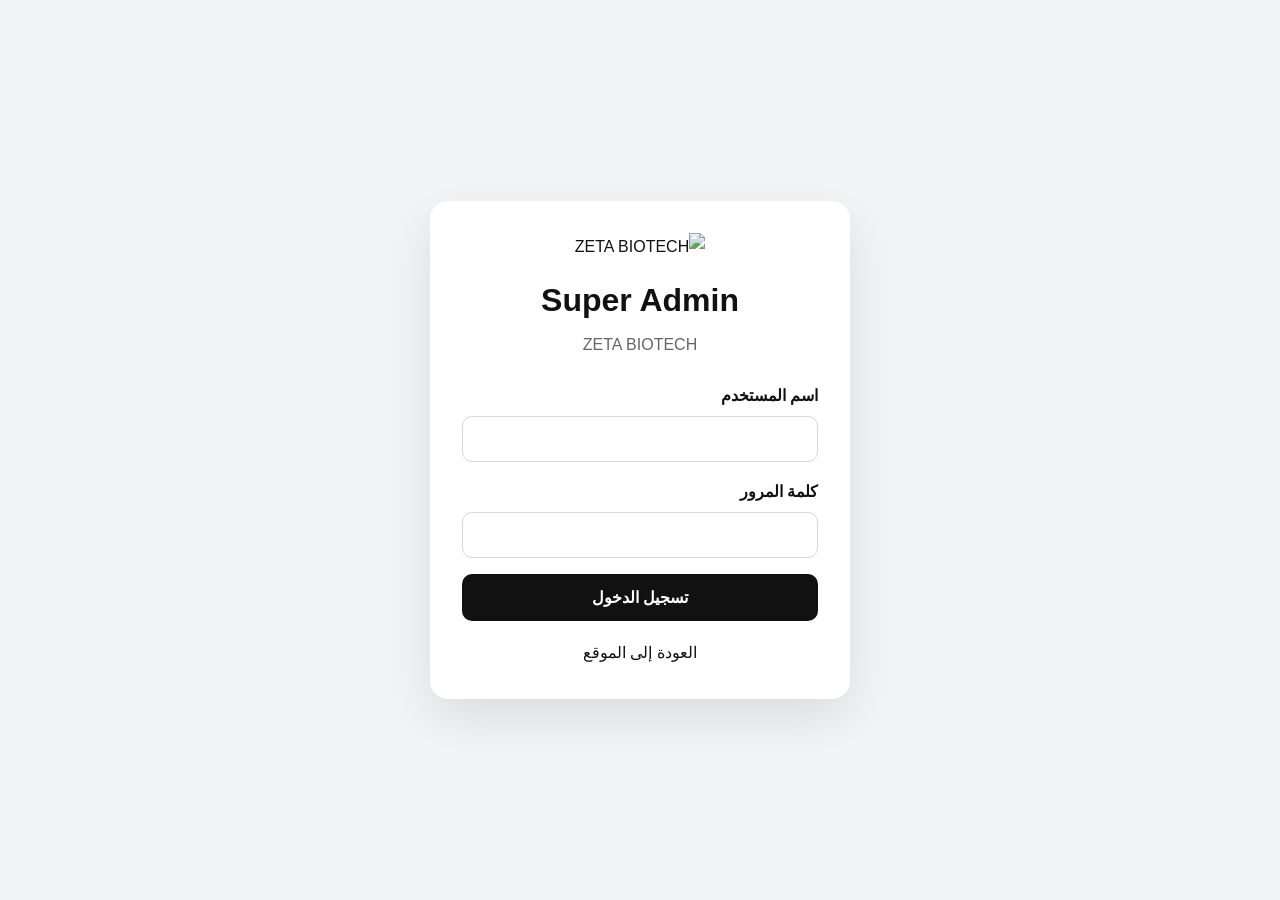
==== admin/index.html @ 9c96c528 "Add protected Super Admin dashboard" ====
<!doctype html>
<html lang="ar" dir="rtl">
<head>
<meta charset="utf-8">
<meta name="viewport" content="width=device-width,initial-scale=1">
<title>لوحة الإدارة — ZETA BIOTECH</title>
<link rel="stylesheet" href="../styles.css">
<style>
body{margin:0;background:#f5f6f7;font-family:Arial,sans-serif}.admin-head{background:#111;color:#fff;padding:18px 24px}.admin-head-inner{max-width:1100px;margin:auto;display:flex;align-items:center;justify-content:space-between;gap:15px}.admin-brand{font-weight:800}.logout{border:1px solid #555;background:transparent;color:#fff;padding:9px 14px;border-radius:8px;cursor:pointer}.wrap{max-width:1100px;margin:30px auto;padding:0 18px}.welcome{background:#fff;border-radius:16px;padding:24px;box-shadow:0 8px 30px rgba(0,0,0,.06)}.grid{display:grid;grid-template-columns:repeat(auto-fit,minmax(230px,1fr));gap:16px;margin-top:20px}.panel{background:#fff;border-radius:16px;padding:22px;box-shadow:0 8px 30px rgba(0,0,0,.06)}.panel h2{margin-top:0}.status{display:inline-block;padding:7px 10px;border-radius:20px;background:#e9f8ed;color:#176b2d;font-size:13px;font-weight:700}.note{color:#666;line-height:1.7}
</style>
</head>
<body>
<header class="admin-head"><div class="admin-head-inner"><div class="admin-brand">ZETA BIOTECH — Super Admin</div><button id="logout" class="logout">تسجيل الخروج</button></div></header>
<main class="wrap">
<section class="welcome"><span class="status">تم تسجيل الدخول</span><h1>لوحة الإدارة</h1><p id="welcomeText">جارٍ التحقق من الجلسة...</p><p class="note">هذه هي المرحلة الأولى من لوحة التحكم. سيتم إضافة إدارة بيانات الشركة والمنتجات والصور والبروشورات داخل هذه اللوحة بعد تجهيز التخزين وقاعدة البيانات.</p></section>
<div class="grid"><section class="panel"><h2>🏢 بيانات الشركة</h2><p class="note">نبذة الشركة، العنوان، الهاتف، WhatsApp، البريد الإلكتروني وروابط التواصل.</p></section><section class="panel"><h2>📦 المنتجات</h2><p class="note">إضافة وتعديل وحذف المنتجات ورفع صور المنتجات.</p></section><section class="panel"><h2>📄 البروشورات</h2><p class="note">رفع وإدارة ملفات PDF الخاصة بالمنتجات والشركة.</p></section></div>
</main>
<script>
(async function(){try{const r=await fetch('../api/admin/me',{cache:'no-store'});if(!r.ok){location.replace('./login.html');return}const data=await r.json();document.getElementById('welcomeText').textContent='مرحبًا بك، '+data.username;}catch(e){location.replace('./login.html');}})();
document.getElementById('logout').addEventListener('click',async function(){await fetch('../api/admin/logout',{method:'POST'});location.replace('./login.html');});
</script>
</body>
</html>
---- styles.css ----
:root{--ink:#111;--muted:#6d6d6d;--line:#e5e5e5;--soft:#f5f5f3;--white:#fff;--max:1180px;--radius:14px}*{box-sizing:border-box}html{scroll-behavior:smooth}body{margin:0;color:var(--ink);background:#fff;font-family:Arial,"Segoe UI",Tahoma,sans-serif;line-height:1.7}a{text-decoration:none;color:inherit}.container{width:min(var(--max),calc(100% - 40px));margin:auto}.topbar{background:#111;color:#fff;font-size:12px}.topbar-inner{height:36px;display:flex;justify-content:space-between;align-items:center}.header{position:sticky;top:0;z-index:50;background:rgba(255,255,255,.96);backdrop-filter:blur(14px);border-bottom:1px solid var(--line)}.header-inner{height:82px;display:flex;align-items:center;gap:32px}.logo{display:flex;align-items:center;gap:10px;min-width:190px}.logo img{width:54px;height:62px;object-fit:contain}.logo b,.logo small{display:block;line-height:1;letter-spacing:3px}.logo b{font-size:23px}.logo small{font-size:10px;letter-spacing:5px;margin-top:6px}.header nav{display:flex;align-items:center;justify-content:center;gap:28px;flex:1}.header nav a{font-size:14px;color:#333}.header nav a:hover{color:#000}.language,.menu{border:1px solid #222;background:#fff;border-radius:999px;cursor:pointer}.language{padding:7px 15px}.menu{display:none;padding:8px 11px;font-size:18px}.hero{background:linear-gradient(180deg,#fff 0,#fafafa 100%);border-bottom:1px solid var(--line)}.hero-grid{min-height:690px;display:grid;grid-template-columns:1.05fr .95fr;gap:70px;align-items:center;padding:80px 0}.kicker{font-size:11px;letter-spacing:4px;color:#707070;font-weight:700}.hero h1{font-size:clamp(44px,6vw,78px);line-height:1.05;margin:14px 0 24px;max-width:720px}.hero-copy>p{font-size:19px;color:var(--muted);max-width:620px}.hero-actions{display:flex;gap:12px;margin-top:32px}.btn{display:inline-block;padding:13px 23px;border-radius:7px;border:1px solid #111;font-size:14px}.dark{background:#111;color:#fff}.light{background:#fff}.hero-art{height:440px;background:#efefed;border:1px solid #ddd;border-radius:2px;position:relative;display:flex;flex-direction:column;align-items:center;justify-content:center;overflow:hidden}.hero-art img{width:180px;height:210px;object-fit:contain;position:relative;z-index:2}.hero-art p{font-size:12px;letter-spacing:6px;position:relative;z-index:2}.hero-watermark{position:absolute;font-size:650px;font-weight:900;line-height:.7;color:#fff;opacity:.75;transform:translateY(70px)}.intro,.section{padding:100px 0}.split{display:grid;grid-template-columns:1fr 1fr;gap:100px}.split h2,.section-head h2,.contact-card h2{font-size:45px;line-height:1.15;margin:12px 0}.split p{font-size:20px;color:var(--muted);margin-top:32px}.gray{background:var(--soft)}.section-head{display:flex;align-items:end;justify-content:space-between;gap:30px;margin-bottom:35px}.search input{width:270px;padding:12px 15px;border:1px solid #ccc;border-radius:7px;background:#fff;font:inherit}.grid{display:grid;grid-template-columns:repeat(3,1fr);gap:22px}.card{background:#fff;border:1px solid var(--line);min-height:100%;overflow:hidden;transition:.2s}.card:hover{transform:translateY(-3px);box-shadow:0 14px 40px rgba(0,0,0,.07)}.card-image{width:100%;aspect-ratio:1.15;background:#f2f2f0;object-fit:contain}.card-body{padding:22px}.card h3{margin:0 0 7px;font-size:20px}.card .meta{font-size:12px;color:#777}.card p{color:var(--muted);margin:10px 0}.card-actions{display:flex;gap:8px;margin-top:18px}.small-btn{border:1px solid #222;padding:8px 13px;border-radius:6px;font-size:12px}.empty{border:1px dashed #bbb;padding:38px;text-align:center;color:#777;grid-column:1/-1}.contact{padding:90px 0;background:#111;color:#fff}.contact-card{display:grid;grid-template-columns:1fr 1fr;gap:80px}.contact .kicker{color:#aaa}.contact-card p{color:#bbb;max-width:520px}.contact-list{display:grid;grid-template-columns:1fr 1fr;gap:1px;background:#444;border:1px solid #444}.contact-list>*{background:#111;padding:22px}.contact-list span{display:block;color:#888;font-size:10px;letter-spacing:3px;margin-bottom:5px}.contact-list b{font-size:14px;word-break:break-word}.footer-inner{min-height:95px;display:flex;align-items:center;justify-content:space-between;color:#777;font-size:12px}.footer-logo{min-width:160px}.footer-logo img{width:36px;height:42px}.footer-logo b{font-size:15px}.footer-logo small{font-size:7px}.footer-inner>a{color:#111;border-bottom:1px solid #111}@media(max-width:850px){.header-inner{height:auto;min-height:74px;flex-wrap:wrap}.menu{display:block;margin-inline-start:auto}.header nav{display:none;order:5;flex-basis:100%;overflow:auto;justify-content:flex-start;padding:0 0 15px}.header nav.open{display:flex}.language{order:4}.hero-grid,.split,.contact-card{grid-template-columns:1fr;gap:45px}.hero-grid{padding:55px 0}.hero-art{height:330px}.hero h1{font-size:48px}.grid{grid-template-columns:1fr}.section-head{align-items:stretch;flex-direction:column}.search input{width:100%}.contact-list{grid-template-columns:1fr}.footer-inner{flex-wrap:wrap;padding:20px 0;gap:12px}.topbar-inner{height:auto;min-height:34px}}
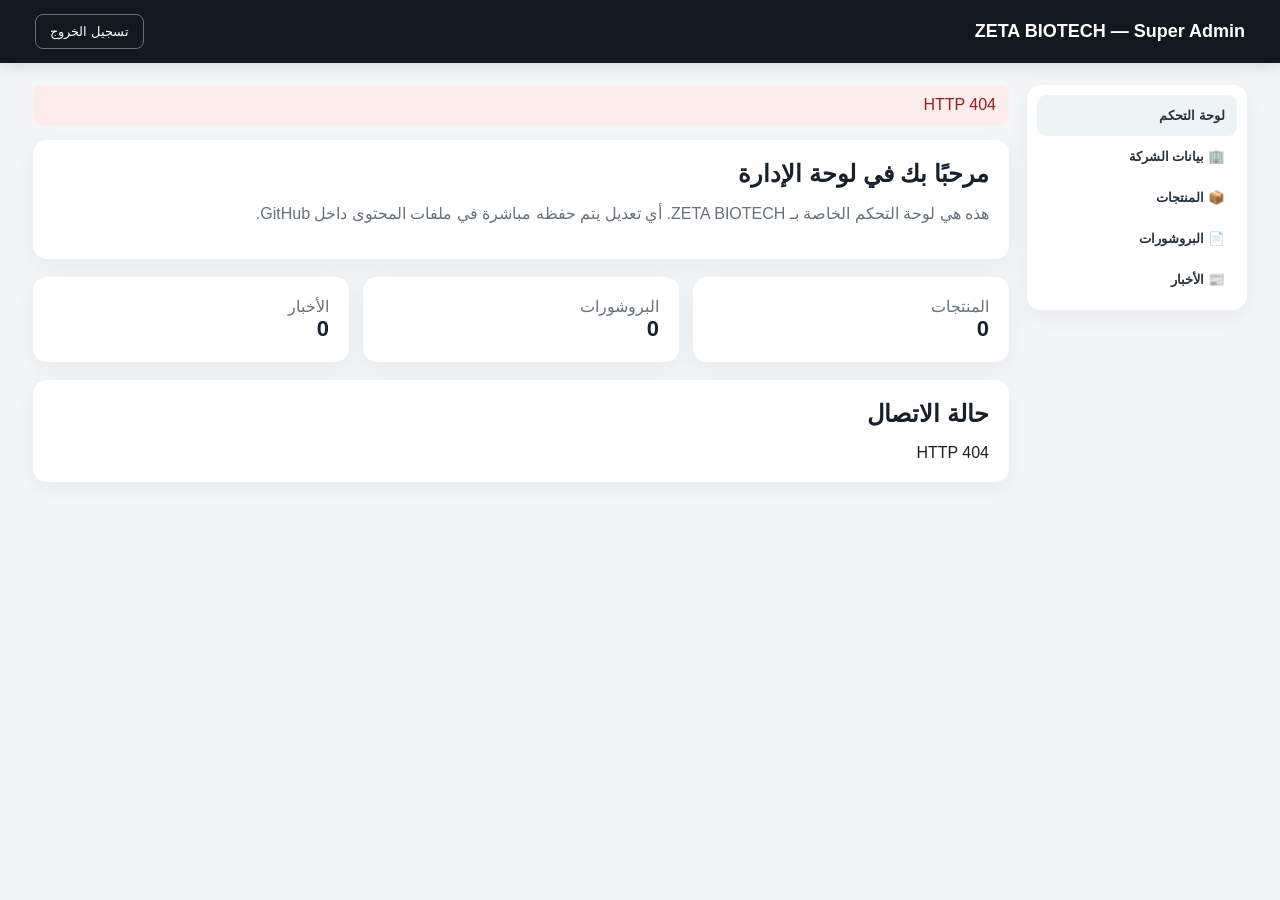
==== commit a98f43fb: "Build functional ZETA BIOTECH Super Admin CMS" ====
--- a/admin/index.html
+++ b/admin/index.html
@@ -4,20 +4,92 @@
 <meta charset="utf-8">
 <meta name="viewport" content="width=device-width,initial-scale=1">
 <title>لوحة الإدارة — ZETA BIOTECH</title>
-<link rel="stylesheet" href="../styles.css">
 <style>
-body{margin:0;background:#f5f6f7;font-family:Arial,sans-serif}.admin-head{background:#111;color:#fff;padding:18px 24px}.admin-head-inner{max-width:1100px;margin:auto;display:flex;align-items:center;justify-content:space-between;gap:15px}.admin-brand{font-weight:800}.logout{border:1px solid #555;background:transparent;color:#fff;padding:9px 14px;border-radius:8px;cursor:pointer}.wrap{max-width:1100px;margin:30px auto;padding:0 18px}.welcome{background:#fff;border-radius:16px;padding:24px;box-shadow:0 8px 30px rgba(0,0,0,.06)}.grid{display:grid;grid-template-columns:repeat(auto-fit,minmax(230px,1fr));gap:16px;margin-top:20px}.panel{background:#fff;border-radius:16px;padding:22px;box-shadow:0 8px 30px rgba(0,0,0,.06)}.panel h2{margin-top:0}.status{display:inline-block;padding:7px 10px;border-radius:20px;background:#e9f8ed;color:#176b2d;font-size:13px;font-weight:700}.note{color:#666;line-height:1.7}
+*{box-sizing:border-box}body{margin:0;background:#f3f6f8;color:#17212b;font-family:Arial,Tahoma,sans-serif}.top{background:#111820;color:#fff;position:sticky;top:0;z-index:20;box-shadow:0 3px 15px #0002}.topin{max-width:1250px;margin:auto;padding:14px 20px;display:flex;align-items:center;justify-content:space-between;gap:15px}.brand{font-size:18px;font-weight:800}.top button{border:1px solid #66717b;background:transparent;color:#fff;padding:9px 14px;border-radius:8px;cursor:pointer}.layout{max-width:1250px;margin:22px auto;padding:0 18px;display:grid;grid-template-columns:220px 1fr;gap:18px}.nav,.card{background:#fff;border-radius:14px;box-shadow:0 7px 25px #0000000d}.nav{padding:10px;height:max-content;position:sticky;top:80px}.nav button{display:block;width:100%;border:0;background:transparent;text-align:right;padding:13px 12px;border-radius:9px;cursor:pointer;font-weight:700;color:#26323d}.nav button.active,.nav button:hover{background:#eef3f6}.main{min-width:0}.page{display:none}.page.active{display:block}.card{padding:20px;margin-bottom:18px}.card h2{margin:0 0 16px}.muted{color:#66727d}.grid2{display:grid;grid-template-columns:1fr 1fr;gap:14px}.grid3{display:grid;grid-template-columns:repeat(3,1fr);gap:14px}.field{margin-bottom:13px}.field label{display:block;font-weight:700;margin-bottom:6px}.field input,.field textarea,.field select{width:100%;border:1px solid #d5dce1;border-radius:8px;padding:10px;font:inherit;background:#fff}.field textarea{min-height:105px;resize:vertical}.actions{display:flex;gap:8px;flex-wrap:wrap}.btn{border:0;border-radius:8px;padding:10px 15px;cursor:pointer;font-weight:700}.primary{background:#17212b;color:#fff}.secondary{background:#e9eef1;color:#17212b}.danger{background:#b42318;color:#fff}.success{background:#18794e;color:#fff}.notice{padding:11px 13px;border-radius:8px;background:#eef3f6;margin-bottom:15px}.notice.ok{background:#e9f7ef;color:#146c43}.notice.err{background:#fdecec;color:#9b1c1c}.item{border:1px solid #e0e5e8;border-radius:12px;padding:15px;margin-bottom:12px;background:#fafcfd}.itemhead{display:flex;justify-content:space-between;gap:10px;align-items:center}.itemhead strong{font-size:16px}.thumb{width:75px;height:75px;object-fit:cover;border-radius:8px;border:1px solid #ddd;background:#eee}.counter{font-size:22px;font-weight:800}.filebox{border:1px dashed #b9c2c9;padding:14px;border-radius:9px}.small{font-size:12px}.loading{opacity:.6;pointer-events:none}@media(max-width:850px){.layout{grid-template-columns:1fr}.nav{position:static;display:flex;overflow:auto;gap:5px}.nav button{min-width:max-content;text-align:center}.grid2,.grid3{grid-template-columns:1fr}.topin{padding:12px 14px}.brand{font-size:15px}}
 </style>
 </head>
 <body>
-<header class="admin-head"><div class="admin-head-inner"><div class="admin-brand">ZETA BIOTECH — Super Admin</div><button id="logout" class="logout">تسجيل الخروج</button></div></header>
-<main class="wrap">
-<section class="welcome"><span class="status">تم تسجيل الدخول</span><h1>لوحة الإدارة</h1><p id="welcomeText">جارٍ التحقق من الجلسة...</p><p class="note">هذه هي المرحلة الأولى من لوحة التحكم. سيتم إضافة إدارة بيانات الشركة والمنتجات والصور والبروشورات داخل هذه اللوحة بعد تجهيز التخزين وقاعدة البيانات.</p></section>
-<div class="grid"><section class="panel"><h2>🏢 بيانات الشركة</h2><p class="note">نبذة الشركة، العنوان، الهاتف، WhatsApp، البريد الإلكتروني وروابط التواصل.</p></section><section class="panel"><h2>📦 المنتجات</h2><p class="note">إضافة وتعديل وحذف المنتجات ورفع صور المنتجات.</p></section><section class="panel"><h2>📄 البروشورات</h2><p class="note">رفع وإدارة ملفات PDF الخاصة بالمنتجات والشركة.</p></section></div>
-</main>
+<header class="top"><div class="topin"><div class="brand">ZETA BIOTECH — Super Admin</div><button id="logout">تسجيل الخروج</button></div></header>
+<div class="layout">
+<nav class="nav">
+<button class="tab active" data-page="dashboard">لوحة التحكم</button>
+<button class="tab" data-page="company">🏢 بيانات الشركة</button>
+<button class="tab" data-page="products">📦 المنتجات</button>
+<button class="tab" data-page="brochures">📄 البروشورات</button>
+<button class="tab" data-page="news">📰 الأخبار</button>
+</nav>
+<main class="main">
+<div id="message"></div>
+<section id="dashboard" class="page active">
+<div class="card"><h2>مرحبًا بك في لوحة الإدارة</h2><p class="muted">هذه هي لوحة التحكم الخاصة بـ ZETA BIOTECH. أي تعديل يتم حفظه مباشرة في ملفات المحتوى داخل GitHub.</p></div>
+<div class="grid3"><div class="card"><div class="muted">المنتجات</div><div id="countProducts" class="counter">0</div></div><div class="card"><div class="muted">البروشورات</div><div id="countBrochures" class="counter">0</div></div><div class="card"><div class="muted">الأخبار</div><div id="countNews" class="counter">0</div></div></div>
+<div class="card"><h2>حالة الاتصال</h2><div id="connection">جارٍ التحقق...</div></div>
+</section>
+<section id="company" class="page">
+<div class="card"><h2>بيانات الشركة</h2><div class="grid2">
+<div class="field"><label>اسم الشركة</label><input id="companyName"></div>
+<div class="field"><label>الهاتف</label><input id="phone"></div>
+<div class="field"><label>WhatsApp</label><input id="whatsapp"></div>
+<div class="field"><label>البريد الإلكتروني</label><input id="email" type="email"></div>
+<div class="field"><label>العنوان — عربي</label><input id="addressAr"></div>
+<div class="field"><label>العنوان — English</label><input id="addressEn" dir="ltr"></div>
+<div class="field"><label>Google Maps</label><input id="googleMaps" dir="ltr"></div>
+<div class="field"><label>Facebook</label><input id="facebook" dir="ltr"></div>
+<div class="field"><label>Instagram</label><input id="instagram" dir="ltr"></div>
+<div class="field"><label>LinkedIn</label><input id="linkedin" dir="ltr"></div>
+</div>
+<div class="field"><label>نبذة الشركة — عربي</label><textarea id="overviewAr"></textarea></div>
+<div class="field"><label>Company Overview — English</label><textarea id="overviewEn" dir="ltr"></textarea></div>
+<div class="field"><label>الفوتر — عربي</label><input id="footerAr"></div>
+<div class="field"><label>Footer — English</label><input id="footerEn" dir="ltr"></div>
+<div class="actions"><button class="btn primary" id="saveCompany">حفظ بيانات الشركة</button></div></div>
+</section>
+<section id="products" class="page">
+<div class="card"><h2>إضافة منتج</h2><div class="grid2"><div class="field"><label>اسم المنتج — عربي</label><input id="pNameAr"></div><div class="field"><label>Product Name — English</label><input id="pNameEn" dir="ltr"></div><div class="field"><label>التفاصيل — عربي</label><textarea id="pDescAr"></textarea></div><div class="field"><label>Description — English</label><textarea id="pDescEn" dir="ltr"></textarea></div></div><div class="field"><label>صورة المنتج</label><div class="filebox"><input id="pImageFile" type="file" accept="image/png,image/jpeg,image/webp,image/svg+xml"><div id="pImageInfo" class="small muted">لم يتم اختيار صورة</div></div></div><div class="field"><label>رابط صورة المنتج</label><input id="pImage" dir="ltr" placeholder="يتم تعبئته تلقائيًا بعد رفع الصورة"></div><div class="field"><label>البروشور المرتبط — رابط PDF</label><input id="pBrochure" dir="ltr"></div><div class="actions"><button class="btn primary" id="addProduct">إضافة المنتج</button><button class="btn secondary" id="clearProduct">تفريغ</button></div></div>
+<div class="card"><h2>المنتجات الحالية</h2><div id="productsList"></div></div>
+</section>
+<section id="brochures" class="page">
+<div class="card"><h2>إضافة بروشور / PDF</h2><div class="grid2"><div class="field"><label>العنوان — عربي</label><input id="bTitleAr"></div><div class="field"><label>Title — English</label><input id="bTitleEn" dir="ltr"></div><div class="field"><label>الوصف — عربي</label><textarea id="bDescAr"></textarea></div><div class="field"><label>Description — English</label><textarea id="bDescEn" dir="ltr"></textarea></div></div><div class="field"><label>ملف PDF</label><div class="filebox"><input id="bFile" type="file" accept="application/pdf"><div id="bFileInfo" class="small muted">لم يتم اختيار ملف</div></div></div><div class="field"><label>رابط PDF</label><input id="bUrl" dir="ltr"></div><div class="actions"><button class="btn primary" id="addBrochure">إضافة البروشور</button><button class="btn secondary" id="clearBrochure">تفريغ</button></div></div>
+<div class="card"><h2>البروشورات الحالية</h2><div id="brochuresList"></div></div>
+</section>
+<section id="news" class="page">
+<div class="card"><h2>إضافة خبر</h2><div class="grid2"><div class="field"><label>عنوان الخبر — عربي</label><input id="nTitleAr"></div><div class="field"><label>News Title — English</label><input id="nTitleEn" dir="ltr"></div><div class="field"><label>المحتوى — عربي</label><textarea id="nBodyAr"></textarea></div><div class="field"><label>Content — English</label><textarea id="nBodyEn" dir="ltr"></textarea></div></div><div class="actions"><button class="btn primary" id="addNews">إضافة الخبر</button><button class="btn secondary" id="clearNews">تفريغ</button></div></div>
+<div class="card"><h2>الأخبار الحالية</h2><div id="newsList"></div></div>
+</section>
+</main></div>
 <script>
-(async function(){try{const r=await fetch('../api/admin/me',{cache:'no-store'});if(!r.ok){location.replace('./login.html');return}const data=await r.json();document.getElementById('welcomeText').textContent='مرحبًا بك، '+data.username;}catch(e){location.replace('./login.html');}})();
-document.getElementById('logout').addEventListener('click',async function(){await fetch('../api/admin/logout',{method:'POST'});location.replace('./login.html');});
+const state={site:null,products:[],brochures:[],news:[]};
+const $=id=>document.getElementById(id);
+function msg(text,ok=true){$('message').innerHTML='<div class="notice '+(ok?'ok':'err')+'">'+esc(text)+'</div>';setTimeout(()=>$('message').innerHTML='',4500)}
+function esc(v){return String(v??'').replace(/[&<>"']/g,c=>({'&':'&amp;','<':'&lt;','>':'&gt;','"':'&quot;',"'":'&#39;'}[c]))}
+function id(){return Date.now().toString(36)+Math.random().toString(36).slice(2,7)}
+async function api(path,options={}){options.credentials='same-origin';options.cache='no-store';let r=await fetch(path,options);let d={};try{d=await r.json()}catch(e){}if(r.status===401){location.replace('./login.html');throw new Error('انتهت جلسة الدخول.')}if(!r.ok||d.ok===false)throw new Error(d.error||('HTTP '+r.status));return d}
+async function load(){await api('../api/admin/me');let [s,p,b,n]=await Promise.all([api('../api/admin/content/site'),api('../api/admin/content/products'),api('../api/admin/content/brochures'),api('../api/admin/content/news')]);state.site=s.data||{company:{}};state.products=(p.data&&p.data.products)||[];state.brochures=(b.data&&b.data.brochures)||[];state.news=(n.data&&n.data.news)||[];fillCompany();renderAll();$('connection').textContent='متصل — نظام CMS يعمل ويقرأ من GitHub.'}
+function fillCompany(){let c=state.site.company||{};let o=c.overview||{},a=c.address||{},f=c.footer||{};$('companyName').value=c.name||'';$('phone').value=c.phone||'';$('whatsapp').value=c.whatsapp||'';$('email').value=c.email||'';$('addressAr').value=a.ar||'';$('addressEn').value=a.en||'';$('googleMaps').value=c.googleMaps||'';$('facebook').value=c.facebook||'';$('instagram').value=c.instagram||'';$('linkedin').value=c.linkedin||'';$('overviewAr').value=o.ar||'';$('overviewEn').value=o.en||'';$('footerAr').value=f.ar||'';$('footerEn').value=f.en||''}
+function renderAll(){renderProducts();renderBrochures();renderNews();$('countProducts').textContent=state.products.length;$('countBrochures').textContent=state.brochures.length;$('countNews').textContent=state.news.length}
+async function save(path,data){await api('../api/admin/content/'+path,{method:'PUT',headers:{'Content-Type':'application/json'},body:JSON.stringify({data})})}
+async function upload(file){if(!file)throw new Error('اختر ملفًا أولاً');if(file.size>10*1024*1024)throw new Error('حجم الملف أكبر من 10 MB');let data=await new Promise((res,rej)=>{let r=new FileReader();r.onload=()=>res(String(r.result).split(',')[1]);r.onerror=()=>rej(new Error('تعذر قراءة الملف'));r.readAsDataURL(file)});let d=await api('../api/admin/upload',{method:'POST',headers:{'Content-Type':'application/json'},body:JSON.stringify({name:file.name,mime:file.type,data})});return d.url||('/'+d.path)}
+$('saveCompany').onclick=async()=>{try{$('saveCompany').disabled=true;state.site.company={name:$('companyName').value.trim(),phone:$('phone').value.trim(),whatsapp:$('whatsapp').value.trim(),email:$('email').value.trim(),googleMaps:$('googleMaps').value.trim(),facebook:$('facebook').value.trim(),instagram:$('instagram').value.trim(),linkedin:$('linkedin').value.trim(),overview:{ar:$('overviewAr').value,en:$('overviewEn').value},address:{ar:$('addressAr').value,en:$('addressEn').value},footer:{ar:$('footerAr').value,en:$('footerEn').value}};await save('site',state.site);msg('تم حفظ بيانات الشركة بنجاح')}catch(e){msg(e.message,false)}finally{$('saveCompany').disabled=false}}
+$('pImageFile').onchange=()=>{$('pImageInfo').textContent=$('pImageFile').files[0]?$('pImageFile').files[0].name:'لم يتم اختيار صورة'};
+$('bFile').onchange=()=>{$('bFileInfo').textContent=$('bFile').files[0]?$('bFile').files[0].name:'لم يتم اختيار ملف'};
+$('addProduct').onclick=async()=>{try{$('addProduct').disabled=true;let image=$('pImage').value.trim();if($('pImageFile').files[0])image=await upload($('pImageFile').files[0]);state.products.push({id:id(),name:{ar:$('pNameAr').value.trim(),en:$('pNameEn').value.trim()},description:{ar:$('pDescAr').value,en:$('pDescEn').value},image:image,brochure:$('pBrochure').value.trim()});await save('products',{products:state.products});clearProduct();renderAll();msg('تمت إضافة المنتج وحفظه بنجاح')}catch(e){msg(e.message,false)}finally{$('addProduct').disabled=false}}
+function clearProduct(){$('pNameAr').value='';$('pNameEn').value='';$('pDescAr').value='';$('pDescEn').value='';$('pImage').value='';$('pImageFile').value='';$('pImageInfo').textContent='لم يتم اختيار صورة';$('pBrochure').value=''}
+$('clearProduct').onclick=clearProduct;
+function renderProducts(){let box=$('productsList');if(!state.products.length){box.innerHTML='<p class="muted">لا توجد منتجات حتى الآن.</p>';return}box.innerHTML=state.products.map((p,i)=>{let n=p.name||{},d=p.description||{};return '<div class="item"><div class="itemhead"><strong>'+esc(n.ar||n.en||'منتج')+'</strong><span class="small muted">'+esc(n.en||'')+'</span></div><div style="display:flex;gap:14px;margin-top:12px">'+(p.image?'<img class="thumb" src="'+esc(p.image)+'" alt="">':'')+'<div style="flex:1"><p>'+esc(d.ar||'')+'</p><p dir="ltr">'+esc(d.en||'')+'</p><div class="actions"><button class="btn danger" onclick="removeProduct('+i+')">حذف المنتج</button></div></div></div></div>'}).join('')}
+window.removeProduct=async i=>{if(!confirm('هل تريد حذف هذا المنتج؟'))return;try{state.products.splice(i,1);await save('products',{products:state.products});renderAll();msg('تم حذف المنتج')}catch(e){msg(e.message,false)}};
+$('addBrochure').onclick=async()=>{try{$('addBrochure').disabled=true;let url=$('bUrl').value.trim();if($('bFile').files[0])url=await upload($('bFile').files[0]);if(!url)throw new Error('اختر ملف PDF أو أدخل رابط PDF');state.brochures.push({id:id(),title:{ar:$('bTitleAr').value.trim(),en:$('bTitleEn').value.trim()},description:{ar:$('bDescAr').value,en:$('bDescEn').value},url:url});await save('brochures',{brochures:state.brochures});clearBrochure();renderAll();msg('تمت إضافة البروشور وحفظه بنجاح')}catch(e){msg(e.message,false)}finally{$('addBrochure').disabled=false}}
+function clearBrochure(){$('bTitleAr').value='';$('bTitleEn').value='';$('bDescAr').value='';$('bDescEn').value='';$('bUrl').value='';$('bFile').value='';$('bFileInfo').textContent='لم يتم اختيار ملف'}
+$('clearBrochure').onclick=clearBrochure;
+function renderBrochures(){let box=$('brochuresList');if(!state.brochures.length){box.innerHTML='<p class="muted">لا توجد بروشورات حتى الآن.</p>';return}box.innerHTML=state.brochures.map((b,i)=>{let t=b.title||{};return '<div class="item"><div class="itemhead"><strong>'+esc(t.ar||t.en||'بروشور')+'</strong><a href="'+esc(b.url||'#')+'" target="_blank" rel="noopener">فتح PDF</a></div><p>'+esc((b.description||{}).ar||'')+'</p><div class="actions"><button class="btn danger" onclick="removeBrochure('+i+')">حذف البروشور</button></div></div>'}).join('')}
+window.removeBrochure=async i=>{if(!confirm('هل تريد حذف هذا البروشور؟'))return;try{state.brochures.splice(i,1);await save('brochures',{brochures:state.brochures});renderAll();msg('تم حذف البروشور')}catch(e){msg(e.message,false)}};
+$('addNews').onclick=async()=>{try{$('addNews').disabled=true;state.news.push({id:id(),date:new Date().toISOString(),title:{ar:$('nTitleAr').value.trim(),en:$('nTitleEn').value.trim()},body:{ar:$('nBodyAr').value,en:$('nBodyEn').value}});await save('news',{news:state.news});clearNews();renderAll();msg('تمت إضافة الخبر وحفظه بنجاح')}catch(e){msg(e.message,false)}finally{$('addNews').disabled=false}}
+function clearNews(){$('nTitleAr').value='';$('nTitleEn').value='';$('nBodyAr').value='';$('nBodyEn').value=''}
+$('clearNews').onclick=clearNews;
+function renderNews(){let box=$('newsList');if(!state.news.length){box.innerHTML='<p class="muted">لا توجد أخبار حتى الآن.</p>';return}box.innerHTML=state.news.map((n,i)=>{let t=n.title||{};return '<div class="item"><div class="itemhead"><strong>'+esc(t.ar||t.en||'خبر')+'</strong><span class="small muted">'+esc(n.date||'')+'</span></div><p>'+esc((n.body||{}).ar||'')+'</p><div class="actions"><button class="btn danger" onclick="removeNews('+i+')">حذف الخبر</button></div></div>'}).join('')}
+window.removeNews=async i=>{if(!confirm('هل تريد حذف هذا الخبر؟'))return;try{state.news.splice(i,1);await save('news',{news:state.news});renderAll();msg('تم حذف الخبر')}catch(e){msg(e.message,false)}};
+document.querySelectorAll('.tab').forEach(b=>b.onclick=()=>{document.querySelectorAll('.tab').forEach(x=>x.classList.remove('active'));document.querySelectorAll('.page').forEach(x=>x.classList.remove('active'));b.classList.add('active');$(b.dataset.page).classList.add('active')});
+$('logout').onclick=async()=>{try{await fetch('../api/admin/logout',{credentials:'same-origin',cache:'no-store'})}finally{location.replace('./login.html')}};
+(async()=>{try{await load()}catch(e){$('connection').textContent=e.message;msg(e.message,false)}})();
 </script>
 </body>
 </html>
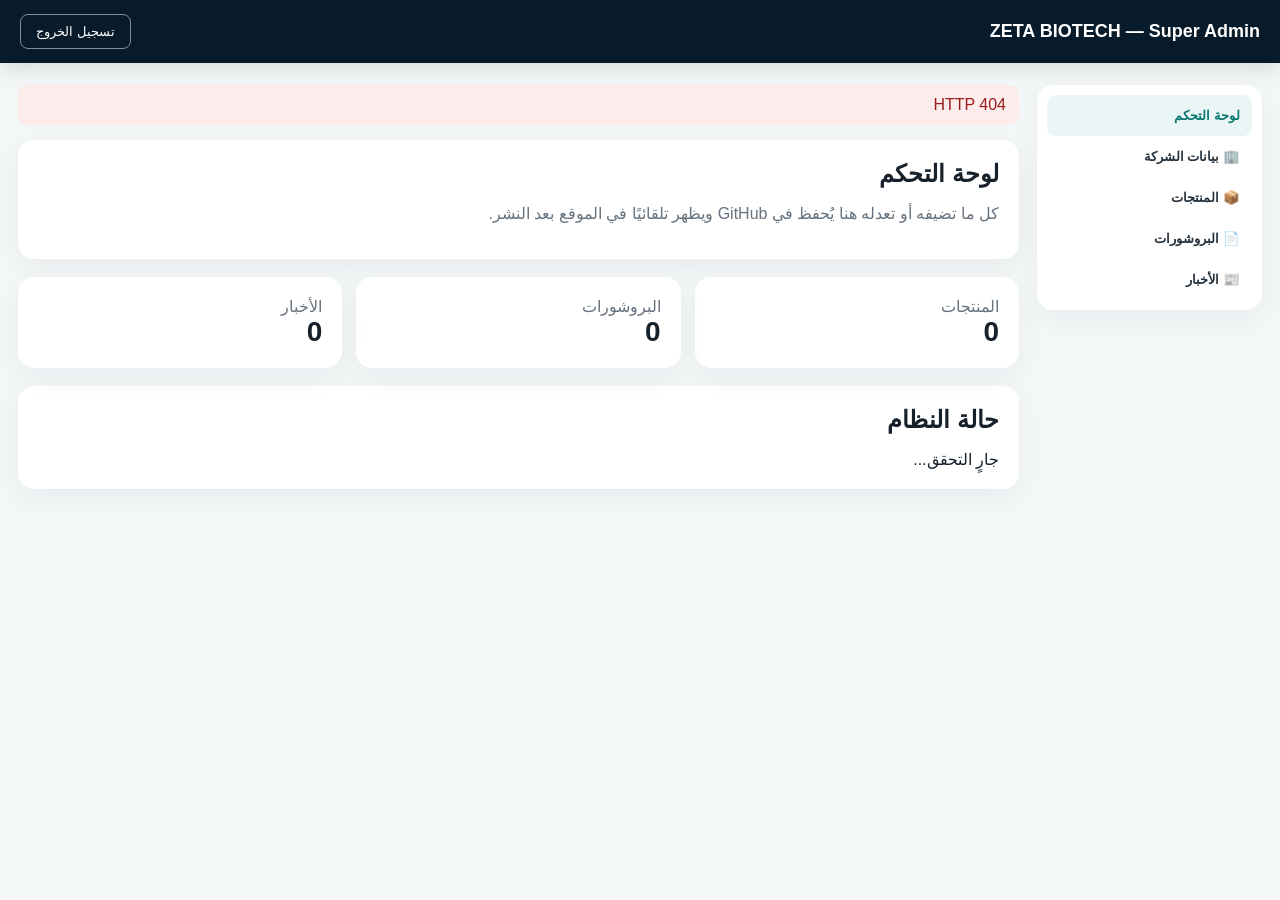
==== commit e87ee03e: "Upgrade CMS with full edit, publish/hide, product fields, news images and focus areas" ====
--- a/admin/index.html
+++ b/admin/index.html
@@ -1,95 +1,7 @@
-<!doctype html>
-<html lang="ar" dir="rtl">
-<head>
-<meta charset="utf-8">
-<meta name="viewport" content="width=device-width,initial-scale=1">
-<title>لوحة الإدارة — ZETA BIOTECH</title>
-<style>
-*{box-sizing:border-box}body{margin:0;background:#f3f6f8;color:#17212b;font-family:Arial,Tahoma,sans-serif}.top{background:#111820;color:#fff;position:sticky;top:0;z-index:20;box-shadow:0 3px 15px #0002}.topin{max-width:1250px;margin:auto;padding:14px 20px;display:flex;align-items:center;justify-content:space-between;gap:15px}.brand{font-size:18px;font-weight:800}.top button{border:1px solid #66717b;background:transparent;color:#fff;padding:9px 14px;border-radius:8px;cursor:pointer}.layout{max-width:1250px;margin:22px auto;padding:0 18px;display:grid;grid-template-columns:220px 1fr;gap:18px}.nav,.card{background:#fff;border-radius:14px;box-shadow:0 7px 25px #0000000d}.nav{padding:10px;height:max-content;position:sticky;top:80px}.nav button{display:block;width:100%;border:0;background:transparent;text-align:right;padding:13px 12px;border-radius:9px;cursor:pointer;font-weight:700;color:#26323d}.nav button.active,.nav button:hover{background:#eef3f6}.main{min-width:0}.page{display:none}.page.active{display:block}.card{padding:20px;margin-bottom:18px}.card h2{margin:0 0 16px}.muted{color:#66727d}.grid2{display:grid;grid-template-columns:1fr 1fr;gap:14px}.grid3{display:grid;grid-template-columns:repeat(3,1fr);gap:14px}.field{margin-bottom:13px}.field label{display:block;font-weight:700;margin-bottom:6px}.field input,.field textarea,.field select{width:100%;border:1px solid #d5dce1;border-radius:8px;padding:10px;font:inherit;background:#fff}.field textarea{min-height:105px;resize:vertical}.actions{display:flex;gap:8px;flex-wrap:wrap}.btn{border:0;border-radius:8px;padding:10px 15px;cursor:pointer;font-weight:700}.primary{background:#17212b;color:#fff}.secondary{background:#e9eef1;color:#17212b}.danger{background:#b42318;color:#fff}.success{background:#18794e;color:#fff}.notice{padding:11px 13px;border-radius:8px;background:#eef3f6;margin-bottom:15px}.notice.ok{background:#e9f7ef;color:#146c43}.notice.err{background:#fdecec;color:#9b1c1c}.item{border:1px solid #e0e5e8;border-radius:12px;padding:15px;margin-bottom:12px;background:#fafcfd}.itemhead{display:flex;justify-content:space-between;gap:10px;align-items:center}.itemhead strong{font-size:16px}.thumb{width:75px;height:75px;object-fit:cover;border-radius:8px;border:1px solid #ddd;background:#eee}.counter{font-size:22px;font-weight:800}.filebox{border:1px dashed #b9c2c9;padding:14px;border-radius:9px}.small{font-size:12px}.loading{opacity:.6;pointer-events:none}@media(max-width:850px){.layout{grid-template-columns:1fr}.nav{position:static;display:flex;overflow:auto;gap:5px}.nav button{min-width:max-content;text-align:center}.grid2,.grid3{grid-template-columns:1fr}.topin{padding:12px 14px}.brand{font-size:15px}}
-</style>
-</head>
-<body>
-<header class="top"><div class="topin"><div class="brand">ZETA BIOTECH — Super Admin</div><button id="logout">تسجيل الخروج</button></div></header>
-<div class="layout">
-<nav class="nav">
-<button class="tab active" data-page="dashboard">لوحة التحكم</button>
-<button class="tab" data-page="company">🏢 بيانات الشركة</button>
-<button class="tab" data-page="products">📦 المنتجات</button>
-<button class="tab" data-page="brochures">📄 البروشورات</button>
-<button class="tab" data-page="news">📰 الأخبار</button>
-</nav>
-<main class="main">
-<div id="message"></div>
-<section id="dashboard" class="page active">
-<div class="card"><h2>مرحبًا بك في لوحة الإدارة</h2><p class="muted">هذه هي لوحة التحكم الخاصة بـ ZETA BIOTECH. أي تعديل يتم حفظه مباشرة في ملفات المحتوى داخل GitHub.</p></div>
-<div class="grid3"><div class="card"><div class="muted">المنتجات</div><div id="countProducts" class="counter">0</div></div><div class="card"><div class="muted">البروشورات</div><div id="countBrochures" class="counter">0</div></div><div class="card"><div class="muted">الأخبار</div><div id="countNews" class="counter">0</div></div></div>
-<div class="card"><h2>حالة الاتصال</h2><div id="connection">جارٍ التحقق...</div></div>
-</section>
-<section id="company" class="page">
-<div class="card"><h2>بيانات الشركة</h2><div class="grid2">
-<div class="field"><label>اسم الشركة</label><input id="companyName"></div>
-<div class="field"><label>الهاتف</label><input id="phone"></div>
-<div class="field"><label>WhatsApp</label><input id="whatsapp"></div>
-<div class="field"><label>البريد الإلكتروني</label><input id="email" type="email"></div>
-<div class="field"><label>العنوان — عربي</label><input id="addressAr"></div>
-<div class="field"><label>العنوان — English</label><input id="addressEn" dir="ltr"></div>
-<div class="field"><label>Google Maps</label><input id="googleMaps" dir="ltr"></div>
-<div class="field"><label>Facebook</label><input id="facebook" dir="ltr"></div>
-<div class="field"><label>Instagram</label><input id="instagram" dir="ltr"></div>
-<div class="field"><label>LinkedIn</label><input id="linkedin" dir="ltr"></div>
-</div>
-<div class="field"><label>نبذة الشركة — عربي</label><textarea id="overviewAr"></textarea></div>
-<div class="field"><label>Company Overview — English</label><textarea id="overviewEn" dir="ltr"></textarea></div>
-<div class="field"><label>الفوتر — عربي</label><input id="footerAr"></div>
-<div class="field"><label>Footer — English</label><input id="footerEn" dir="ltr"></div>
-<div class="actions"><button class="btn primary" id="saveCompany">حفظ بيانات الشركة</button></div></div>
-</section>
-<section id="products" class="page">
-<div class="card"><h2>إضافة منتج</h2><div class="grid2"><div class="field"><label>اسم المنتج — عربي</label><input id="pNameAr"></div><div class="field"><label>Product Name — English</label><input id="pNameEn" dir="ltr"></div><div class="field"><label>التفاصيل — عربي</label><textarea id="pDescAr"></textarea></div><div class="field"><label>Description — English</label><textarea id="pDescEn" dir="ltr"></textarea></div></div><div class="field"><label>صورة المنتج</label><div class="filebox"><input id="pImageFile" type="file" accept="image/png,image/jpeg,image/webp,image/svg+xml"><div id="pImageInfo" class="small muted">لم يتم اختيار صورة</div></div></div><div class="field"><label>رابط صورة المنتج</label><input id="pImage" dir="ltr" placeholder="يتم تعبئته تلقائيًا بعد رفع الصورة"></div><div class="field"><label>البروشور المرتبط — رابط PDF</label><input id="pBrochure" dir="ltr"></div><div class="actions"><button class="btn primary" id="addProduct">إضافة المنتج</button><button class="btn secondary" id="clearProduct">تفريغ</button></div></div>
-<div class="card"><h2>المنتجات الحالية</h2><div id="productsList"></div></div>
-</section>
-<section id="brochures" class="page">
-<div class="card"><h2>إضافة بروشور / PDF</h2><div class="grid2"><div class="field"><label>العنوان — عربي</label><input id="bTitleAr"></div><div class="field"><label>Title — English</label><input id="bTitleEn" dir="ltr"></div><div class="field"><label>الوصف — عربي</label><textarea id="bDescAr"></textarea></div><div class="field"><label>Description — English</label><textarea id="bDescEn" dir="ltr"></textarea></div></div><div class="field"><label>ملف PDF</label><div class="filebox"><input id="bFile" type="file" accept="application/pdf"><div id="bFileInfo" class="small muted">لم يتم اختيار ملف</div></div></div><div class="field"><label>رابط PDF</label><input id="bUrl" dir="ltr"></div><div class="actions"><button class="btn primary" id="addBrochure">إضافة البروشور</button><button class="btn secondary" id="clearBrochure">تفريغ</button></div></div>
-<div class="card"><h2>البروشورات الحالية</h2><div id="brochuresList"></div></div>
-</section>
-<section id="news" class="page">
-<div class="card"><h2>إضافة خبر</h2><div class="grid2"><div class="field"><label>عنوان الخبر — عربي</label><input id="nTitleAr"></div><div class="field"><label>News Title — English</label><input id="nTitleEn" dir="ltr"></div><div class="field"><label>المحتوى — عربي</label><textarea id="nBodyAr"></textarea></div><div class="field"><label>Content — English</label><textarea id="nBodyEn" dir="ltr"></textarea></div></div><div class="actions"><button class="btn primary" id="addNews">إضافة الخبر</button><button class="btn secondary" id="clearNews">تفريغ</button></div></div>
-<div class="card"><h2>الأخبار الحالية</h2><div id="newsList"></div></div>
-</section>
-</main></div>
-<script>
-const state={site:null,products:[],brochures:[],news:[]};
-const $=id=>document.getElementById(id);
-function msg(text,ok=true){$('message').innerHTML='<div class="notice '+(ok?'ok':'err')+'">'+esc(text)+'</div>';setTimeout(()=>$('message').innerHTML='',4500)}
-function esc(v){return String(v??'').replace(/[&<>"']/g,c=>({'&':'&amp;','<':'&lt;','>':'&gt;','"':'&quot;',"'":'&#39;'}[c]))}
-function id(){return Date.now().toString(36)+Math.random().toString(36).slice(2,7)}
-async function api(path,options={}){options.credentials='same-origin';options.cache='no-store';let r=await fetch(path,options);let d={};try{d=await r.json()}catch(e){}if(r.status===401){location.replace('./login.html');throw new Error('انتهت جلسة الدخول.')}if(!r.ok||d.ok===false)throw new Error(d.error||('HTTP '+r.status));return d}
-async function load(){await api('../api/admin/me');let [s,p,b,n]=await Promise.all([api('../api/admin/content/site'),api('../api/admin/content/products'),api('../api/admin/content/brochures'),api('../api/admin/content/news')]);state.site=s.data||{company:{}};state.products=(p.data&&p.data.products)||[];state.brochures=(b.data&&b.data.brochures)||[];state.news=(n.data&&n.data.news)||[];fillCompany();renderAll();$('connection').textContent='متصل — نظام CMS يعمل ويقرأ من GitHub.'}
-function fillCompany(){let c=state.site.company||{};let o=c.overview||{},a=c.address||{},f=c.footer||{};$('companyName').value=c.name||'';$('phone').value=c.phone||'';$('whatsapp').value=c.whatsapp||'';$('email').value=c.email||'';$('addressAr').value=a.ar||'';$('addressEn').value=a.en||'';$('googleMaps').value=c.googleMaps||'';$('facebook').value=c.facebook||'';$('instagram').value=c.instagram||'';$('linkedin').value=c.linkedin||'';$('overviewAr').value=o.ar||'';$('overviewEn').value=o.en||'';$('footerAr').value=f.ar||'';$('footerEn').value=f.en||''}
-function renderAll(){renderProducts();renderBrochures();renderNews();$('countProducts').textContent=state.products.length;$('countBrochures').textContent=state.brochures.length;$('countNews').textContent=state.news.length}
-async function save(path,data){await api('../api/admin/content/'+path,{method:'PUT',headers:{'Content-Type':'application/json'},body:JSON.stringify({data})})}
-async function upload(file){if(!file)throw new Error('اختر ملفًا أولاً');if(file.size>10*1024*1024)throw new Error('حجم الملف أكبر من 10 MB');let data=await new Promise((res,rej)=>{let r=new FileReader();r.onload=()=>res(String(r.result).split(',')[1]);r.onerror=()=>rej(new Error('تعذر قراءة الملف'));r.readAsDataURL(file)});let d=await api('../api/admin/upload',{method:'POST',headers:{'Content-Type':'application/json'},body:JSON.stringify({name:file.name,mime:file.type,data})});return d.url||('/'+d.path)}
-$('saveCompany').onclick=async()=>{try{$('saveCompany').disabled=true;state.site.company={name:$('companyName').value.trim(),phone:$('phone').value.trim(),whatsapp:$('whatsapp').value.trim(),email:$('email').value.trim(),googleMaps:$('googleMaps').value.trim(),facebook:$('facebook').value.trim(),instagram:$('instagram').value.trim(),linkedin:$('linkedin').value.trim(),overview:{ar:$('overviewAr').value,en:$('overviewEn').value},address:{ar:$('addressAr').value,en:$('addressEn').value},footer:{ar:$('footerAr').value,en:$('footerEn').value}};await save('site',state.site);msg('تم حفظ بيانات الشركة بنجاح')}catch(e){msg(e.message,false)}finally{$('saveCompany').disabled=false}}
-$('pImageFile').onchange=()=>{$('pImageInfo').textContent=$('pImageFile').files[0]?$('pImageFile').files[0].name:'لم يتم اختيار صورة'};
-$('bFile').onchange=()=>{$('bFileInfo').textContent=$('bFile').files[0]?$('bFile').files[0].name:'لم يتم اختيار ملف'};
-$('addProduct').onclick=async()=>{try{$('addProduct').disabled=true;let image=$('pImage').value.trim();if($('pImageFile').files[0])image=await upload($('pImageFile').files[0]);state.products.push({id:id(),name:{ar:$('pNameAr').value.trim(),en:$('pNameEn').value.trim()},description:{ar:$('pDescAr').value,en:$('pDescEn').value},image:image,brochure:$('pBrochure').value.trim()});await save('products',{products:state.products});clearProduct();renderAll();msg('تمت إضافة المنتج وحفظه بنجاح')}catch(e){msg(e.message,false)}finally{$('addProduct').disabled=false}}
-function clearProduct(){$('pNameAr').value='';$('pNameEn').value='';$('pDescAr').value='';$('pDescEn').value='';$('pImage').value='';$('pImageFile').value='';$('pImageInfo').textContent='لم يتم اختيار صورة';$('pBrochure').value=''}
-$('clearProduct').onclick=clearProduct;
-function renderProducts(){let box=$('productsList');if(!state.products.length){box.innerHTML='<p class="muted">لا توجد منتجات حتى الآن.</p>';return}box.innerHTML=state.products.map((p,i)=>{let n=p.name||{},d=p.description||{};return '<div class="item"><div class="itemhead"><strong>'+esc(n.ar||n.en||'منتج')+'</strong><span class="small muted">'+esc(n.en||'')+'</span></div><div style="display:flex;gap:14px;margin-top:12px">'+(p.image?'<img class="thumb" src="'+esc(p.image)+'" alt="">':'')+'<div style="flex:1"><p>'+esc(d.ar||'')+'</p><p dir="ltr">'+esc(d.en||'')+'</p><div class="actions"><button class="btn danger" onclick="removeProduct('+i+')">حذف المنتج</button></div></div></div></div>'}).join('')}
-window.removeProduct=async i=>{if(!confirm('هل تريد حذف هذا المنتج؟'))return;try{state.products.splice(i,1);await save('products',{products:state.products});renderAll();msg('تم حذف المنتج')}catch(e){msg(e.message,false)}};
-$('addBrochure').onclick=async()=>{try{$('addBrochure').disabled=true;let url=$('bUrl').value.trim();if($('bFile').files[0])url=await upload($('bFile').files[0]);if(!url)throw new Error('اختر ملف PDF أو أدخل رابط PDF');state.brochures.push({id:id(),title:{ar:$('bTitleAr').value.trim(),en:$('bTitleEn').value.trim()},description:{ar:$('bDescAr').value,en:$('bDescEn').value},url:url});await save('brochures',{brochures:state.brochures});clearBrochure();renderAll();msg('تمت إضافة البروشور وحفظه بنجاح')}catch(e){msg(e.message,false)}finally{$('addBrochure').disabled=false}}
-function clearBrochure(){$('bTitleAr').value='';$('bTitleEn').value='';$('bDescAr').value='';$('bDescEn').value='';$('bUrl').value='';$('bFile').value='';$('bFileInfo').textContent='لم يتم اختيار ملف'}
-$('clearBrochure').onclick=clearBrochure;
-function renderBrochures(){let box=$('brochuresList');if(!state.brochures.length){box.innerHTML='<p class="muted">لا توجد بروشورات حتى الآن.</p>';return}box.innerHTML=state.brochures.map((b,i)=>{let t=b.title||{};return '<div class="item"><div class="itemhead"><strong>'+esc(t.ar||t.en||'بروشور')+'</strong><a href="'+esc(b.url||'#')+'" target="_blank" rel="noopener">فتح PDF</a></div><p>'+esc((b.description||{}).ar||'')+'</p><div class="actions"><button class="btn danger" onclick="removeBrochure('+i+')">حذف البروشور</button></div></div>'}).join('')}
-window.removeBrochure=async i=>{if(!confirm('هل تريد حذف هذا البروشور؟'))return;try{state.brochures.splice(i,1);await save('brochures',{brochures:state.brochures});renderAll();msg('تم حذف البروشور')}catch(e){msg(e.message,false)}};
-$('addNews').onclick=async()=>{try{$('addNews').disabled=true;state.news.push({id:id(),date:new Date().toISOString(),title:{ar:$('nTitleAr').value.trim(),en:$('nTitleEn').value.trim()},body:{ar:$('nBodyAr').value,en:$('nBodyEn').value}});await save('news',{news:state.news});clearNews();renderAll();msg('تمت إضافة الخبر وحفظه بنجاح')}catch(e){msg(e.message,false)}finally{$('addNews').disabled=false}}
-function clearNews(){$('nTitleAr').value='';$('nTitleEn').value='';$('nBodyAr').value='';$('nBodyEn').value=''}
-$('clearNews').onclick=clearNews;
-function renderNews(){let box=$('newsList');if(!state.news.length){box.innerHTML='<p class="muted">لا توجد أخبار حتى الآن.</p>';return}box.innerHTML=state.news.map((n,i)=>{let t=n.title||{};return '<div class="item"><div class="itemhead"><strong>'+esc(t.ar||t.en||'خبر')+'</strong><span class="small muted">'+esc(n.date||'')+'</span></div><p>'+esc((n.body||{}).ar||'')+'</p><div class="actions"><button class="btn danger" onclick="removeNews('+i+')">حذف الخبر</button></div></div>'}).join('')}
-window.removeNews=async i=>{if(!confirm('هل تريد حذف هذا الخبر؟'))return;try{state.news.splice(i,1);await save('news',{news:state.news});renderAll();msg('تم حذف الخبر')}catch(e){msg(e.message,false)}};
-document.querySelectorAll('.tab').forEach(b=>b.onclick=()=>{document.querySelectorAll('.tab').forEach(x=>x.classList.remove('active'));document.querySelectorAll('.page').forEach(x=>x.classList.remove('active'));b.classList.add('active');$(b.dataset.page).classList.add('active')});
-$('logout').onclick=async()=>{try{await fetch('../api/admin/logout',{credentials:'same-origin',cache:'no-store'})}finally{location.replace('./login.html')}};
-(async()=>{try{await load()}catch(e){$('connection').textContent=e.message;msg(e.message,false)}})();
-</script>
-</body>
-</html>
+<!doctype html><html lang="ar" dir="rtl"><head><meta charset="utf-8"><meta name="viewport" content="width=device-width,initial-scale=1"><title>لوحة الإدارة — ZETA BIOTECH</title><style>*{box-sizing:border-box}body{margin:0;background:#f3f7f8;color:#17212b;font-family:Arial,"Segoe UI",Tahoma,sans-serif}.top{background:#071b2b;color:#fff;position:sticky;top:0;z-index:20;box-shadow:0 4px 20px #0002}.topin{max-width:1320px;margin:auto;padding:14px 20px;display:flex;align-items:center;justify-content:space-between}.brand{font-size:18px;font-weight:800}.top button{border:1px solid #78909a;background:transparent;color:#fff;padding:9px 15px;border-radius:8px;cursor:pointer}.layout{max-width:1320px;margin:22px auto;padding:0 18px;display:grid;grid-template-columns:225px 1fr;gap:18px}.nav,.card{background:#fff;border-radius:16px;box-shadow:0 8px 28px #071b2b0d}.nav{padding:10px;height:max-content;position:sticky;top:82px}.nav button{display:block;width:100%;border:0;background:transparent;text-align:right;padding:13px 12px;border-radius:9px;cursor:pointer;font-weight:700;color:#26323d}.nav button.active,.nav button:hover{background:#eaf6f5;color:#0b7773}.main{min-width:0}.page{display:none}.page.active{display:block}.card{padding:20px;margin-bottom:18px}.card h2{margin:0 0 16px}.muted{color:#66727d}.grid2{display:grid;grid-template-columns:1fr 1fr;gap:14px}.grid3{display:grid;grid-template-columns:repeat(3,1fr);gap:14px}.field{margin-bottom:13px}.field label{display:block;font-weight:700;margin-bottom:6px}.field input,.field textarea,.field select{width:100%;border:1px solid #d5dfe3;border-radius:9px;padding:10px;font:inherit;background:#fff}.field textarea{min-height:105px;resize:vertical}.actions{display:flex;gap:8px;flex-wrap:wrap}.btn{border:0;border-radius:9px;padding:10px 15px;cursor:pointer;font-weight:800}.primary{background:#071b2b;color:#fff}.secondary{background:#e9eef1;color:#17212b}.danger{background:#b42318;color:#fff}.success{background:#18794e;color:#fff}.notice{padding:11px 13px;border-radius:9px;background:#eef3f6;margin-bottom:15px}.notice.ok{background:#e9f7ef;color:#146c43}.notice.err{background:#fdecec;color:#9b1c1c}.item{border:1px solid #e0e7ea;border-radius:13px;padding:15px;margin-bottom:12px;background:#fafcfd}.itemhead{display:flex;justify-content:space-between;gap:10px;align-items:center}.itemhead strong{font-size:16px}.thumb{width:82px;height:82px;object-fit:contain;border-radius:9px;border:1px solid #ddd;background:#f1f5f6}.counter{font-size:28px;font-weight:900}.filebox{border:1px dashed #b9c2c9;padding:14px;border-radius:9px}.small{font-size:12px}.hidden{display:none}.tag{display:inline-block;padding:4px 8px;border-radius:999px;background:#eaf6f5;color:#0b7773;font-size:11px;font-weight:800}.row-actions{display:flex;gap:7px;flex-wrap:wrap}.preview{display:flex;align-items:center;gap:12px;margin-bottom:10px}.danger-text{color:#b42318}@media(max-width:900px){.layout{grid-template-columns:1fr}.nav{position:static;display:flex;overflow:auto;gap:5px}.nav button{min-width:max-content;text-align:center}.grid2,.grid3{grid-template-columns:1fr}.topin{padding:12px 14px}.brand{font-size:15px}}</style></head><body><header class="top"><div class="topin"><div class="brand">ZETA BIOTECH — Super Admin</div><button id="logout">تسجيل الخروج</button></div></header><div class="layout"><nav class="nav"><button class="tab active" data-page="dashboard">لوحة التحكم</button><button class="tab" data-page="company">🏢 بيانات الشركة</button><button class="tab" data-page="products">📦 المنتجات</button><button class="tab" data-page="brochures">📄 البروشورات</button><button class="tab" data-page="news">📰 الأخبار</button></nav><main class="main"><div id="message"></div><section id="dashboard" class="page active"><div class="card"><h2>لوحة التحكم</h2><p class="muted">كل ما تضيفه أو تعدله هنا يُحفظ في GitHub ويظهر تلقائيًا في الموقع بعد النشر.</p></div><div class="grid3"><div class="card"><div class="muted">المنتجات</div><div id="countProducts" class="counter">0</div></div><div class="card"><div class="muted">البروشورات</div><div id="countBrochures" class="counter">0</div></div><div class="card"><div class="muted">الأخبار</div><div id="countNews" class="counter">0</div></div></div><div class="card"><h2>حالة النظام</h2><div id="connection">جارٍ التحقق...</div></div></section><section id="company" class="page"><div class="card"><h2>بيانات الشركة</h2><div class="grid2"><div class="field"><label>اسم الشركة</label><input id="companyName"></div><div class="field"><label>الهاتف</label><input id="phone"></div><div class="field"><label>WhatsApp</label><input id="whatsapp"></div><div class="field"><label>البريد الإلكتروني</label><input id="email" type="email"></div><div class="field"><label>العنوان — عربي</label><input id="addressAr"></div><div class="field"><label>العنوان — English</label><input id="addressEn" dir="ltr"></div><div class="field"><label>Google Maps</label><input id="googleMaps" dir="ltr"></div><div class="field"><label>Facebook</label><input id="facebook" dir="ltr"></div><div class="field"><label>Instagram</label><input id="instagram" dir="ltr"></div><div class="field"><label>LinkedIn</label><input id="linkedin" dir="ltr"></div></div><div class="field"><label>نبذة الشركة — عربي</label><textarea id="overviewAr"></textarea></div><div class="field"><label>Company Overview — English</label><textarea id="overviewEn" dir="ltr"></textarea></div><div class="grid2"><div class="field"><label>عنوان الصفحة الرئيسية — عربي</label><input id="heroTitleAr"></div><div class="field"><label>Homepage Hero Title — English</label><input id="heroTitleEn" dir="ltr"></div><div class="field"><label>نص الصفحة الرئيسية — عربي</label><textarea id="heroTextAr"></textarea></div><div class="field"><label>Homepage Hero Text — English</label><textarea id="heroTextEn" dir="ltr"></textarea></div></div><div class="field"><label>مجالات التركيز — كل مجال في سطر: عربي | English | وصف عربي | Description English</label><textarea id="focusAreas" placeholder="الأدوية | Pharmaceuticals | وصف مختصر | Short description"></textarea></div><div class="grid2"><div class="field"><label>الفوتر — عربي</label><input id="footerAr"></div><div class="field"><label>Footer — English</label><input id="footerEn" dir="ltr"></div></div><div class="actions"><button class="btn primary" id="saveCompany">حفظ بيانات الشركة</button></div></div></section><section id="products" class="page"><div class="card"><h2 id="productFormTitle">إضافة منتج</h2><input id="pId" type="hidden"><div class="grid2"><div class="field"><label>اسم المنتج — عربي</label><input id="pNameAr"></div><div class="field"><label>Product Name — English</label><input id="pNameEn" dir="ltr"></div><div class="field"><label>المادة الفعالة — عربي</label><input id="pIngredientAr"></div><div class="field"><label>Active Ingredient — English</label><input id="pIngredientEn" dir="ltr"></div><div class="field"><label>التركيز / Strength</label><input id="pStrength" dir="ltr"></div><div class="field"><label>الشكل الدوائي / Dosage Form</label><input id="pDosageForm"></div><div class="field"><label>العبوة / Pack Size</label><input id="pPackSize"></div><div class="field"><label>رقم التسجيل / Registration No.</label><input id="pRegistrationNo"></div><div class="field"><label>التصنيف — عربي</label><input id="pCategoryAr"></div><div class="field"><label>Category — English</label><input id="pCategoryEn" dir="ltr"></div><div class="field"><label>الاستخدامات — عربي</label><textarea id="pIndicationAr"></textarea></div><div class="field"><label>Indications — English</label><textarea id="pIndicationEn" dir="ltr"></textarea></div><div class="field"><label>التفاصيل — عربي</label><textarea id="pDescAr"></textarea></div><div class="field"><label>Description — English</label><textarea id="pDescEn" dir="ltr"></textarea></div></div><div class="field"><label>صورة المنتج</label><div class="filebox"><input id="pImageFile" type="file" accept="image/png,image/jpeg,image/webp,image/svg+xml"><div id="pImageInfo" class="small muted">اختر صورة لرفعها</div></div></div><div class="field"><label>رابط الصورة</label><input id="pImage" dir="ltr"></div><div class="field"><label>البروشور المرتبط — رابط PDF</label><input id="pBrochure" dir="ltr"></div><div class="field"><label>حالة المنتج</label><select id="pHidden"><option value="false">منشور على الموقع</option><option value="true">مخفي</option></select></div><div class="actions"><button class="btn primary" id="saveProduct">حفظ المنتج</button><button class="btn secondary" id="clearProduct">منتج جديد</button></div></div><div class="card"><h2>المنتجات الحالية</h2><div id="productsList"></div></div></section><section id="brochures" class="page"><div class="card"><h2 id="brochureFormTitle">إضافة بروشور / PDF</h2><input id="bId" type="hidden"><div class="grid2"><div class="field"><label>العنوان — عربي</label><input id="bTitleAr"></div><div class="field"><label>Title — English</label><input id="bTitleEn" dir="ltr"></div><div class="field"><label>الوصف — عربي</label><textarea id="bDescAr"></textarea></div><div class="field"><label>Description — English</label><textarea id="bDescEn" dir="ltr"></textarea></div></div><div class="field"><label>ملف PDF</label><div class="filebox"><input id="bFile" type="file" accept="application/pdf"><div id="bFileInfo" class="small muted">اختر PDF لرفعه</div></div></div><div class="field"><label>رابط PDF</label><input id="bUrl" dir="ltr"></div><div class="field"><label>حالة البروشور</label><select id="bHidden"><option value="false">منشور</option><option value="true">مخفي</option></select></div><div class="actions"><button class="btn primary" id="saveBrochure">حفظ البروشور</button><button class="btn secondary" id="clearBrochure">بروشور جديد</button></div></div><div class="card"><h2>البروشورات الحالية</h2><div id="brochuresList"></div></div></section><section id="news" class="page"><div class="card"><h2 id="newsFormTitle">إضافة خبر</h2><input id="nId" type="hidden"><div class="grid2"><div class="field"><label>عنوان الخبر — عربي</label><input id="nTitleAr"></div><div class="field"><label>News Title — English</label><input id="nTitleEn" dir="ltr"></div><div class="field"><label>المحتوى — عربي</label><textarea id="nBodyAr"></textarea></div><div class="field"><label>Content — English</label><textarea id="nBodyEn" dir="ltr"></textarea></div><div class="field"><label>ملخص — عربي</label><textarea id="nExcerptAr"></textarea></div><div class="field"><label>Excerpt — English</label><textarea id="nExcerptEn" dir="ltr"></textarea></div></div><div class="field"><label>صورة الخبر</label><div class="filebox"><input id="nImageFile" type="file" accept="image/png,image/jpeg,image/webp,image/svg+xml"><div id="nImageInfo" class="small muted">اختياري</div></div></div><div class="field"><label>رابط الصورة</label><input id="nImage" dir="ltr"></div><div class="field"><label>تاريخ الخبر</label><input id="nDate" type="datetime-local" dir="ltr"></div><div class="field"><label>الحالة</label><select id="nHidden"><option value="false">منشور</option><option value="true">مخفي</option></select></div><div class="actions"><button class="btn primary" id="saveNews">حفظ الخبر</button><button class="btn secondary" id="clearNews">خبر جديد</button></div></div><div class="card"><h2>الأخبار الحالية</h2><div id="newsList"></div></div></section></main></div><script>const state={site:null,products:[],brochures:[],news:[]};const $=id=>document.getElementById(id);const esc=v=>String(v??'').replace(/[&<>"']/g,c=>({'&':'&amp;','<':'&lt;','>':'&gt;','"':'&quot;',"'":'&#39;'}[c]));const uid=()=>Date.now().toString(36)+Math.random().toString(36).slice(2,8);function msg(t,ok=true){$('message').innerHTML='<div class="notice '+(ok?'ok':'err')+'">'+esc(t)+'</div>';setTimeout(()=>$('message').innerHTML='',4500)}async function api(path,opt={}){opt.credentials='same-origin';opt.cache='no-store';const r=await fetch(path,opt);let d={};try{d=await r.json()}catch{}if(r.status===401){location.replace('./login.html');throw Error('انتهت جلسة الدخول')}if(!r.ok||d.ok===false)throw Error(d.error||('HTTP '+r.status));return d}async function save(path,data){await api('../api/admin/content/'+path,{method:'PUT',headers:{'Content-Type':'application/json'},body:JSON.stringify({data})})}async function upload(file){if(!file)throw Error('اختر ملفًا أولًا');if(file.size>10*1024*1024)throw Error('حجم الملف أكبر من 10 MB');const data=await new Promise((res,rej)=>{const r=new FileReader();r.onload=()=>res(String(r.result).split(',')[1]);r.onerror=()=>rej(Error('تعذر قراءة الملف'));r.readAsDataURL(file)});const d=await api('../api/admin/upload',{method:'POST',headers:{'Content-Type':'application/json'},body:JSON.stringify({name:file.name,mime:file.type,data})});return d.url||('/'+d.path)}async function load(){await api('../api/admin/me');const [s,p,b,n]=await Promise.all([api('../api/admin/content/site'),api('../api/admin/content/products'),api('../api/admin/content/brochures'),api('../api/admin/content/news')]);state.site=s.data||{company:{}};state.products=safeArray(p.data,'products');state.brochures=safeArray(b.data,'brochures');state.news=safeArray(n.data,'news');fillCompany();renderAll();$('connection').textContent='متصل — CMS يعمل ويقرأ من GitHub.'}function safeArray(o,k){return Array.isArray(o?.[k])?o[k]:[]}function fillCompany(){const c=state.site.company||{},o=c.overview||{},a=c.address||{},f=c.footer||{},h=state.site.home||{};$('companyName').value=c.name||'';$('phone').value=c.phone||'';$('whatsapp').value=c.whatsapp||'';$('email').value=c.email||'';$('addressAr').value=a.ar||'';$('addressEn').value=a.en||'';$('googleMaps').value=c.googleMaps||'';$('facebook').value=c.facebook||'';$('instagram').value=c.instagram||'';$('linkedin').value=c.linkedin||'';$('overviewAr').value=o.ar||'';$('overviewEn').value=o.en||'';$('heroTitleAr').value=h.heroTitleAr||'';$('heroTitleEn').value=h.heroTitleEn||'';$('heroTextAr').value=h.heroTextAr||'';$('heroTextEn').value=h.heroTextEn||'';$('footerAr').value=f.ar||'';$('footerEn').value=f.en||'';const areas=state.site.focusAreas||[];$('focusAreas').value=areas.map(x=>[x.ar,x.en,x.descAr,x.descEn].join(' | ')).join('\n')}function renderAll(){renderProducts();renderBrochures();renderNews();$('countProducts').textContent=state.products.length;$('countBrochures').textContent=state.brochures.length;$('countNews').textContent=state.news.length}function renderProducts(){const g=$('productsList');if(!state.products.length){g.innerHTML='<p class="muted">لا توجد منتجات حتى الآن.</p>';return}g.innerHTML=state.products.map((p,i)=>`<div class="item"><div class="itemhead"><div class="preview">${p.image?`<img class="thumb" src="${esc(p.image)}">`:''}<div><strong>${esc(p.nameAr||p.nameEn||'منتج بدون اسم')}</strong><div class="muted small">${esc(p.activeIngredientAr||p.activeIngredientEn||'')} ${p.strength?'• '+esc(p.strength):''}</div></div></div><span class="tag">${p.hidden?'مخفي':'منشور'}</span></div><div class="row-actions"><button class="btn secondary" onclick="editProduct(${i})">تعديل</button><button class="btn secondary" onclick="toggleProduct(${i})">${p.hidden?'نشر':'إخفاء'}</button><button class="btn danger" onclick="deleteProduct(${i})">حذف</button></div></div>`).join('')}function renderBrochures(){const g=$('brochuresList');if(!state.brochures.length){g.innerHTML='<p class="muted">لا توجد بروشورات حتى الآن.</p>';return}g.innerHTML=state.brochures.map((b,i)=>`<div class="item"><div class="itemhead"><strong>${esc(b.titleAr||b.titleEn||'بروشور بدون اسم')}</strong><span class="tag">${b.hidden?'مخفي':'منشور'}</span></div><div class="muted small">${esc(b.file||b.url||'')}</div><div class="row-actions"><button class="btn secondary" onclick="editBrochure(${i})">تعديل</button><button class="btn secondary" onclick="toggleBrochure(${i})">${b.hidden?'نشر':'إخفاء'}</button><button class="btn danger" onclick="deleteBrochure(${i})">حذف</button></div></div>`).join('')}function renderNews(){const g=$('newsList');if(!state.news.length){g.innerHTML='<p class="muted">لا توجد أخبار حتى الآن.</p>';return}g.innerHTML=state.news.map((n,i)=>`<div class="item"><div class="itemhead"><strong>${esc(n.titleAr||n.titleEn||'خبر بدون عنوان')}</strong><span class="tag">${n.hidden?'مخفي':'منشور'}</span></div><div class="muted small">${esc(n.date||'')}</div><div class="row-actions"><button class="btn secondary" onclick="editNews(${i})">تعديل</button><button class="btn secondary" onclick="toggleNews(${i})">${n.hidden?'نشر':'إخفاء'}</button><button class="btn danger" onclick="deleteNews(${i})">حذف</button></div></div>`).join('')}function resetProduct(){$('pId').value='';['pNameAr','pNameEn','pIngredientAr','pIngredientEn','pStrength','pDosageForm','pPackSize','pRegistrationNo','pCategoryAr','pCategoryEn','pIndicationAr','pIndicationEn','pDescAr','pDescEn','pImage','pBrochure'].forEach(id=>$(id).value='');$('pHidden').value='false';$('pImageFile').value='';$('pImageInfo').textContent='اختر صورة لرفعها';$('productFormTitle').textContent='إضافة منتج'}function editProduct(i){const p=state.products[i];$('pId').value=p.id||'';$('pNameAr').value=p.nameAr||'';$('pNameEn').value=p.nameEn||'';$('pIngredientAr').value=p.activeIngredientAr||'';$('pIngredientEn').value=p.activeIngredientEn||'';$('pStrength').value=p.strength||'';$('pDosageForm').value=p.dosageForm||'';$('pPackSize').value=p.packSize||'';$('pRegistrationNo').value=p.registrationNo||'';$('pCategoryAr').value=p.categoryAr||'';$('pCategoryEn').value=p.categoryEn||'';$('pIndicationAr').value=p.indicationAr||'';$('pIndicationEn').value=p.indicationEn||'';$('pDescAr').value=p.descriptionAr||'';$('pDescEn').value=p.descriptionEn||'';$('pImage').value=p.image||'';$('pBrochure').value=p.brochure||'';$('pHidden').value=String(!!p.hidden);$('productFormTitle').textContent='تعديل المنتج';document.querySelector('[data-page="products"]').click();scrollTo(0,0)}async function deleteProduct(i){if(!confirm('حذف المنتج نهائيًا؟'))return;state.products.splice(i,1);await save('products',{products:state.products});renderAll();msg('تم حذف المنتج')}async function toggleProduct(i){state.products[i].hidden=!state.products[i].hidden;await save('products',{products:state.products});renderAll();msg('تم تحديث حالة المنتج')}function resetBrochure(){$('bId').value='';['bTitleAr','bTitleEn','bDescAr','bDescEn','bUrl'].forEach(id=>$(id).value='');$('bHidden').value='false';$('bFile').value='';$('bFileInfo').textContent='اختر PDF لرفعه';$('brochureFormTitle').textContent='إضافة بروشور / PDF'}function editBrochure(i){const b=state.brochures[i];$('bId').value=b.id||'';$('bTitleAr').value=b.titleAr||'';$('bTitleEn').value=b.titleEn||'';$('bDescAr').value=b.descriptionAr||'';$('bDescEn').value=b.descriptionEn||'';$('bUrl').value=b.file||b.url||'';$('bHidden').value=String(!!b.hidden);$('brochureFormTitle').textContent='تعديل البروشور';document.querySelector('[data-page="brochures"]').click();scrollTo(0,0)}async function deleteBrochure(i){if(!confirm('حذف البروشور نهائيًا؟'))return;state.brochures.splice(i,1);await save('brochures',{brochures:state.brochures});renderAll();msg('تم حذف البروشور')}async function toggleBrochure(i){state.brochures[i].hidden=!state.brochures[i].hidden;await save('brochures',{brochures:state.brochures});renderAll();msg('تم تحديث حالة البروشور')}function resetNews(){$('nId').value='';['nTitleAr','nTitleEn','nBodyAr','nBodyEn','nExcerptAr','nExcerptEn','nImage','nDate'].forEach(id=>$(id).value='');$('nHidden').value='false';$('nImageFile').value='';$('nImageInfo').textContent='اختياري';$('newsFormTitle').textContent='إضافة خبر'}function editNews(i){const n=state.news[i];$('nId').value=n.id||'';$('nTitleAr').value=n.titleAr||'';$('nTitleEn').value=n.titleEn||'';$('nBodyAr').value=n.bodyAr||'';$('nBodyEn').value=n.bodyEn||'';$('nExcerptAr').value=n.excerptAr||'';$('nExcerptEn').value=n.excerptEn||'';$('nImage').value=n.image||'';$('nDate').value=n.date?new Date(n.date).toISOString().slice(0,16):'';$('nHidden').value=String(!!n.hidden);$('newsFormTitle').textContent='تعديل الخبر';document.querySelector('[data-page="news"]').click();scrollTo(0,0)}async function deleteNews(i){if(!confirm('حذف الخبر نهائيًا؟'))return;state.news.splice(i,1);await save('news',{news:state.news});renderAll();msg('تم حذف الخبر')}async function toggleNews(i){state.news[i].hidden=!state.news[i].hidden;await save('news',{news:state.news});renderAll();msg('تم تحديث حالة الخبر')}
+$('saveCompany').onclick=async()=>{try{$('saveCompany').disabled=true;const lines=$('focusAreas').value.split(/\r?\n/).map(x=>x.trim()).filter(Boolean);const areas=lines.map(x=>{const a=x.split('|').map(y=>y.trim());return{ar:a[0]||'',en:a[1]||'',descAr:a[2]||'',descEn:a[3]||''}});state.site.company={name:$('companyName').value.trim(),phone:$('phone').value.trim(),whatsapp:$('whatsapp').value.trim(),email:$('email').value.trim(),googleMaps:$('googleMaps').value.trim(),facebook:$('facebook').value.trim(),instagram:$('instagram').value.trim(),linkedin:$('linkedin').value.trim(),overview:{ar:$('overviewAr').value,en:$('overviewEn').value},address:{ar:$('addressAr').value,en:$('addressEn').value},footer:{ar:$('footerAr').value,en:$('footerEn').value}};state.site.home={...(state.site.home||{}),heroTitleAr:$('heroTitleAr').value,heroTitleEn:$('heroTitleEn').value,heroTextAr:$('heroTextAr').value,heroTextEn:$('heroTextEn').value};state.site.focusAreas=areas;await save('site',state.site);msg('تم حفظ بيانات الشركة بنجاح')}catch(e){msg(e.message,false)}finally{$('saveCompany').disabled=false}};
+$('pImageFile').onchange=()=>{$('pImageInfo').textContent=$('pImageFile').files[0]?.name||'اختر صورة لرفعها'};$('bFile').onchange=()=>{$('bFileInfo').textContent=$('bFile').files[0]?.name||'اختر PDF لرفعه'};$('nImageFile').onchange=()=>{$('nImageInfo').textContent=$('nImageFile').files[0]?.name||'اختياري'};
+$('saveProduct').onclick=async()=>{try{$('saveProduct').disabled=true;let image=$('pImage').value.trim();if($('pImageFile').files[0])image=await upload($('pImageFile').files[0]);const obj={id:$('pId').value||uid(),nameAr:$('pNameAr').value.trim(),nameEn:$('pNameEn').value.trim(),activeIngredientAr:$('pIngredientAr').value.trim(),activeIngredientEn:$('pIngredientEn').value.trim(),strength:$('pStrength').value.trim(),dosageForm:$('pDosageForm').value.trim(),packSize:$('pPackSize').value.trim(),registrationNo:$('pRegistrationNo').value.trim(),categoryAr:$('pCategoryAr').value.trim(),categoryEn:$('pCategoryEn').value.trim(),indicationAr:$('pIndicationAr').value.trim(),indicationEn:$('pIndicationEn').value.trim(),descriptionAr:$('pDescAr').value.trim(),descriptionEn:$('pDescEn').value.trim(),image,brochure:$('pBrochure').value.trim(),hidden:$('pHidden').value==='true'};const i=state.products.findIndex(x=>String(x.id)===String(obj.id));if(i>=0)state.products[i]=obj;else state.products.push(obj);await save('products',{products:state.products});resetProduct();renderAll();msg('تم حفظ المنتج بنجاح')}catch(e){msg(e.message,false)}finally{$('saveProduct').disabled=false}};
+$('saveBrochure').onclick=async()=>{try{$('saveBrochure').disabled=true;let file=$('bUrl').value.trim();if($('bFile').files[0])file=await upload($('bFile').files[0]);const obj={id:$('bId').value||uid(),titleAr:$('bTitleAr').value.trim(),titleEn:$('bTitleEn').value.trim(),descriptionAr:$('bDescAr').value.trim(),descriptionEn:$('bDescEn').value.trim(),file,hidden:$('bHidden').value==='true'};const i=state.brochures.findIndex(x=>String(x.id)===String(obj.id));if(i>=0)state.brochures[i]=obj;else state.brochures.push(obj);await save('brochures',{brochures:state.brochures});resetBrochure();renderAll();msg('تم حفظ البروشور بنجاح')}catch(e){msg(e.message,false)}finally{$('saveBrochure').disabled=false}};
+$('saveNews').onclick=async()=>{try{$('saveNews').disabled=true;let image=$('nImage').value.trim();if($('nImageFile').files[0])image=await upload($('nImageFile').files[0]);const dt=$('nDate').value?new Date($('nDate').value).toISOString():new Date().toISOString();const obj={id:$('nId').value||uid(),titleAr:$('nTitleAr').value.trim(),titleEn:$('nTitleEn').value.trim(),bodyAr:$('nBodyAr').value.trim(),bodyEn:$('nBodyEn').value.trim(),excerptAr:$('nExcerptAr').value.trim(),excerptEn:$('nExcerptEn').value.trim(),image,date:dt,hidden:$('nHidden').value==='true'};const i=state.news.findIndex(x=>String(x.id)===String(obj.id));if(i>=0)state.news[i]=obj;else state.news.unshift(obj);await save('news',{news:state.news});resetNews();renderAll();msg('تم حفظ الخبر بنجاح')}catch(e){msg(e.message,false)}finally{$('saveNews').disabled=false}};
+$('clearProduct').onclick=resetProduct;$('clearBrochure').onclick=resetBrochure;$('clearNews').onclick=resetNews;$('logout').onclick=async()=>{try{await fetch('../api/admin/logout',{cache:'no-store'})}finally{location.replace('./login.html')}};document.querySelectorAll('.tab').forEach(b=>b.onclick=()=>{document.querySelectorAll('.tab').forEach(x=>x.classList.remove('active'));document.querySelectorAll('.page').forEach(x=>x.classList.remove('active'));b.classList.add('active');$(b.dataset.page).classList.add('active')});load().catch(e=>msg(e.message,false));</script></body></html>
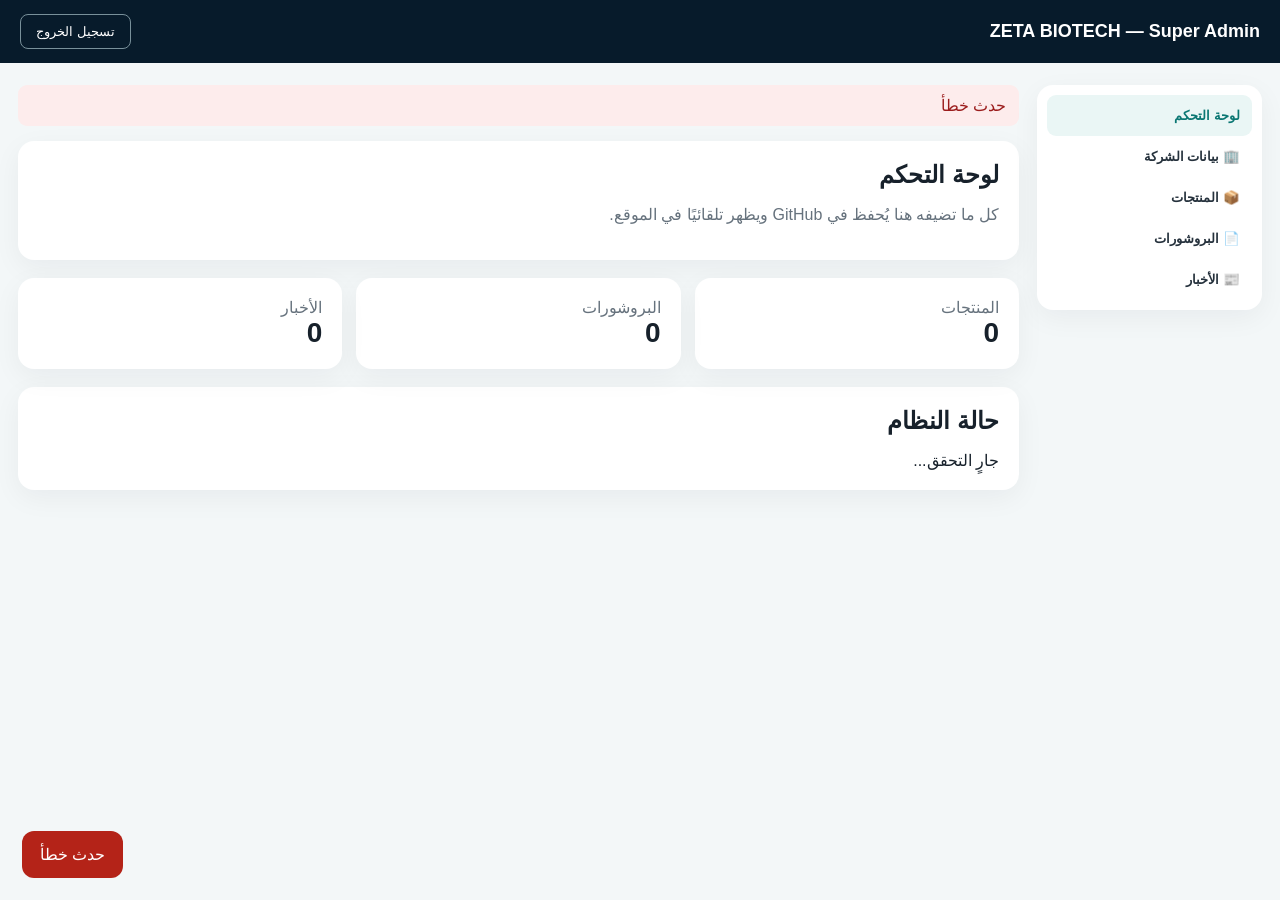
==== commit cc36cb08: "Upgrade admin CMS with multi-image and multi-PDF uploads, ordering, previews and session UX" ====
--- a/admin/index.html
+++ b/admin/index.html
@@ -1,7 +1 @@
-<!doctype html><html lang="ar" dir="rtl"><head><meta charset="utf-8"><meta name="viewport" content="width=device-width,initial-scale=1"><title>لوحة الإدارة — ZETA BIOTECH</title><style>*{box-sizing:border-box}body{margin:0;background:#f3f7f8;color:#17212b;font-family:Arial,"Segoe UI",Tahoma,sans-serif}.top{background:#071b2b;color:#fff;position:sticky;top:0;z-index:20;box-shadow:0 4px 20px #0002}.topin{max-width:1320px;margin:auto;padding:14px 20px;display:flex;align-items:center;justify-content:space-between}.brand{font-size:18px;font-weight:800}.top button{border:1px solid #78909a;background:transparent;color:#fff;padding:9px 15px;border-radius:8px;cursor:pointer}.layout{max-width:1320px;margin:22px auto;padding:0 18px;display:grid;grid-template-columns:225px 1fr;gap:18px}.nav,.card{background:#fff;border-radius:16px;box-shadow:0 8px 28px #071b2b0d}.nav{padding:10px;height:max-content;position:sticky;top:82px}.nav button{display:block;width:100%;border:0;background:transparent;text-align:right;padding:13px 12px;border-radius:9px;cursor:pointer;font-weight:700;color:#26323d}.nav button.active,.nav button:hover{background:#eaf6f5;color:#0b7773}.main{min-width:0}.page{display:none}.page.active{display:block}.card{padding:20px;margin-bottom:18px}.card h2{margin:0 0 16px}.muted{color:#66727d}.grid2{display:grid;grid-template-columns:1fr 1fr;gap:14px}.grid3{display:grid;grid-template-columns:repeat(3,1fr);gap:14px}.field{margin-bottom:13px}.field label{display:block;font-weight:700;margin-bottom:6px}.field input,.field textarea,.field select{width:100%;border:1px solid #d5dfe3;border-radius:9px;padding:10px;font:inherit;background:#fff}.field textarea{min-height:105px;resize:vertical}.actions{display:flex;gap:8px;flex-wrap:wrap}.btn{border:0;border-radius:9px;padding:10px 15px;cursor:pointer;font-weight:800}.primary{background:#071b2b;color:#fff}.secondary{background:#e9eef1;color:#17212b}.danger{background:#b42318;color:#fff}.success{background:#18794e;color:#fff}.notice{padding:11px 13px;border-radius:9px;background:#eef3f6;margin-bottom:15px}.notice.ok{background:#e9f7ef;color:#146c43}.notice.err{background:#fdecec;color:#9b1c1c}.item{border:1px solid #e0e7ea;border-radius:13px;padding:15px;margin-bottom:12px;background:#fafcfd}.itemhead{display:flex;justify-content:space-between;gap:10px;align-items:center}.itemhead strong{font-size:16px}.thumb{width:82px;height:82px;object-fit:contain;border-radius:9px;border:1px solid #ddd;background:#f1f5f6}.counter{font-size:28px;font-weight:900}.filebox{border:1px dashed #b9c2c9;padding:14px;border-radius:9px}.small{font-size:12px}.hidden{display:none}.tag{display:inline-block;padding:4px 8px;border-radius:999px;background:#eaf6f5;color:#0b7773;font-size:11px;font-weight:800}.row-actions{display:flex;gap:7px;flex-wrap:wrap}.preview{display:flex;align-items:center;gap:12px;margin-bottom:10px}.danger-text{color:#b42318}@media(max-width:900px){.layout{grid-template-columns:1fr}.nav{position:static;display:flex;overflow:auto;gap:5px}.nav button{min-width:max-content;text-align:center}.grid2,.grid3{grid-template-columns:1fr}.topin{padding:12px 14px}.brand{font-size:15px}}</style></head><body><header class="top"><div class="topin"><div class="brand">ZETA BIOTECH — Super Admin</div><button id="logout">تسجيل الخروج</button></div></header><div class="layout"><nav class="nav"><button class="tab active" data-page="dashboard">لوحة التحكم</button><button class="tab" data-page="company">🏢 بيانات الشركة</button><button class="tab" data-page="products">📦 المنتجات</button><button class="tab" data-page="brochures">📄 البروشورات</button><button class="tab" data-page="news">📰 الأخبار</button></nav><main class="main"><div id="message"></div><section id="dashboard" class="page active"><div class="card"><h2>لوحة التحكم</h2><p class="muted">كل ما تضيفه أو تعدله هنا يُحفظ في GitHub ويظهر تلقائيًا في الموقع بعد النشر.</p></div><div class="grid3"><div class="card"><div class="muted">المنتجات</div><div id="countProducts" class="counter">0</div></div><div class="card"><div class="muted">البروشورات</div><div id="countBrochures" class="counter">0</div></div><div class="card"><div class="muted">الأخبار</div><div id="countNews" class="counter">0</div></div></div><div class="card"><h2>حالة النظام</h2><div id="connection">جارٍ التحقق...</div></div></section><section id="company" class="page"><div class="card"><h2>بيانات الشركة</h2><div class="grid2"><div class="field"><label>اسم الشركة</label><input id="companyName"></div><div class="field"><label>الهاتف</label><input id="phone"></div><div class="field"><label>WhatsApp</label><input id="whatsapp"></div><div class="field"><label>البريد الإلكتروني</label><input id="email" type="email"></div><div class="field"><label>العنوان — عربي</label><input id="addressAr"></div><div class="field"><label>العنوان — English</label><input id="addressEn" dir="ltr"></div><div class="field"><label>Google Maps</label><input id="googleMaps" dir="ltr"></div><div class="field"><label>Facebook</label><input id="facebook" dir="ltr"></div><div class="field"><label>Instagram</label><input id="instagram" dir="ltr"></div><div class="field"><label>LinkedIn</label><input id="linkedin" dir="ltr"></div></div><div class="field"><label>نبذة الشركة — عربي</label><textarea id="overviewAr"></textarea></div><div class="field"><label>Company Overview — English</label><textarea id="overviewEn" dir="ltr"></textarea></div><div class="grid2"><div class="field"><label>عنوان الصفحة الرئيسية — عربي</label><input id="heroTitleAr"></div><div class="field"><label>Homepage Hero Title — English</label><input id="heroTitleEn" dir="ltr"></div><div class="field"><label>نص الصفحة الرئيسية — عربي</label><textarea id="heroTextAr"></textarea></div><div class="field"><label>Homepage Hero Text — English</label><textarea id="heroTextEn" dir="ltr"></textarea></div></div><div class="field"><label>مجالات التركيز — كل مجال في سطر: عربي | English | وصف عربي | Description English</label><textarea id="focusAreas" placeholder="الأدوية | Pharmaceuticals | وصف مختصر | Short description"></textarea></div><div class="grid2"><div class="field"><label>الفوتر — عربي</label><input id="footerAr"></div><div class="field"><label>Footer — English</label><input id="footerEn" dir="ltr"></div></div><div class="actions"><button class="btn primary" id="saveCompany">حفظ بيانات الشركة</button></div></div></section><section id="products" class="page"><div class="card"><h2 id="productFormTitle">إضافة منتج</h2><input id="pId" type="hidden"><div class="grid2"><div class="field"><label>اسم المنتج — عربي</label><input id="pNameAr"></div><div class="field"><label>Product Name — English</label><input id="pNameEn" dir="ltr"></div><div class="field"><label>المادة الفعالة — عربي</label><input id="pIngredientAr"></div><div class="field"><label>Active Ingredient — English</label><input id="pIngredientEn" dir="ltr"></div><div class="field"><label>التركيز / Strength</label><input id="pStrength" dir="ltr"></div><div class="field"><label>الشكل الدوائي / Dosage Form</label><input id="pDosageForm"></div><div class="field"><label>العبوة / Pack Size</label><input id="pPackSize"></div><div class="field"><label>رقم التسجيل / Registration No.</label><input id="pRegistrationNo"></div><div class="field"><label>التصنيف — عربي</label><input id="pCategoryAr"></div><div class="field"><label>Category — English</label><input id="pCategoryEn" dir="ltr"></div><div class="field"><label>الاستخدامات — عربي</label><textarea id="pIndicationAr"></textarea></div><div class="field"><label>Indications — English</label><textarea id="pIndicationEn" dir="ltr"></textarea></div><div class="field"><label>التفاصيل — عربي</label><textarea id="pDescAr"></textarea></div><div class="field"><label>Description — English</label><textarea id="pDescEn" dir="ltr"></textarea></div></div><div class="field"><label>صورة المنتج</label><div class="filebox"><input id="pImageFile" type="file" accept="image/png,image/jpeg,image/webp,image/svg+xml"><div id="pImageInfo" class="small muted">اختر صورة لرفعها</div></div></div><div class="field"><label>رابط الصورة</label><input id="pImage" dir="ltr"></div><div class="field"><label>البروشور المرتبط — رابط PDF</label><input id="pBrochure" dir="ltr"></div><div class="field"><label>حالة المنتج</label><select id="pHidden"><option value="false">منشور على الموقع</option><option value="true">مخفي</option></select></div><div class="actions"><button class="btn primary" id="saveProduct">حفظ المنتج</button><button class="btn secondary" id="clearProduct">منتج جديد</button></div></div><div class="card"><h2>المنتجات الحالية</h2><div id="productsList"></div></div></section><section id="brochures" class="page"><div class="card"><h2 id="brochureFormTitle">إضافة بروشور / PDF</h2><input id="bId" type="hidden"><div class="grid2"><div class="field"><label>العنوان — عربي</label><input id="bTitleAr"></div><div class="field"><label>Title — English</label><input id="bTitleEn" dir="ltr"></div><div class="field"><label>الوصف — عربي</label><textarea id="bDescAr"></textarea></div><div class="field"><label>Description — English</label><textarea id="bDescEn" dir="ltr"></textarea></div></div><div class="field"><label>ملف PDF</label><div class="filebox"><input id="bFile" type="file" accept="application/pdf"><div id="bFileInfo" class="small muted">اختر PDF لرفعه</div></div></div><div class="field"><label>رابط PDF</label><input id="bUrl" dir="ltr"></div><div class="field"><label>حالة البروشور</label><select id="bHidden"><option value="false">منشور</option><option value="true">مخفي</option></select></div><div class="actions"><button class="btn primary" id="saveBrochure">حفظ البروشور</button><button class="btn secondary" id="clearBrochure">بروشور جديد</button></div></div><div class="card"><h2>البروشورات الحالية</h2><div id="brochuresList"></div></div></section><section id="news" class="page"><div class="card"><h2 id="newsFormTitle">إضافة خبر</h2><input id="nId" type="hidden"><div class="grid2"><div class="field"><label>عنوان الخبر — عربي</label><input id="nTitleAr"></div><div class="field"><label>News Title — English</label><input id="nTitleEn" dir="ltr"></div><div class="field"><label>المحتوى — عربي</label><textarea id="nBodyAr"></textarea></div><div class="field"><label>Content — English</label><textarea id="nBodyEn" dir="ltr"></textarea></div><div class="field"><label>ملخص — عربي</label><textarea id="nExcerptAr"></textarea></div><div class="field"><label>Excerpt — English</label><textarea id="nExcerptEn" dir="ltr"></textarea></div></div><div class="field"><label>صورة الخبر</label><div class="filebox"><input id="nImageFile" type="file" accept="image/png,image/jpeg,image/webp,image/svg+xml"><div id="nImageInfo" class="small muted">اختياري</div></div></div><div class="field"><label>رابط الصورة</label><input id="nImage" dir="ltr"></div><div class="field"><label>تاريخ الخبر</label><input id="nDate" type="datetime-local" dir="ltr"></div><div class="field"><label>الحالة</label><select id="nHidden"><option value="false">منشور</option><option value="true">مخفي</option></select></div><div class="actions"><button class="btn primary" id="saveNews">حفظ الخبر</button><button class="btn secondary" id="clearNews">خبر جديد</button></div></div><div class="card"><h2>الأخبار الحالية</h2><div id="newsList"></div></div></section></main></div><script>const state={site:null,products:[],brochures:[],news:[]};const $=id=>document.getElementById(id);const esc=v=>String(v??'').replace(/[&<>"']/g,c=>({'&':'&amp;','<':'&lt;','>':'&gt;','"':'&quot;',"'":'&#39;'}[c]));const uid=()=>Date.now().toString(36)+Math.random().toString(36).slice(2,8);function msg(t,ok=true){$('message').innerHTML='<div class="notice '+(ok?'ok':'err')+'">'+esc(t)+'</div>';setTimeout(()=>$('message').innerHTML='',4500)}async function api(path,opt={}){opt.credentials='same-origin';opt.cache='no-store';const r=await fetch(path,opt);let d={};try{d=await r.json()}catch{}if(r.status===401){location.replace('./login.html');throw Error('انتهت جلسة الدخول')}if(!r.ok||d.ok===false)throw Error(d.error||('HTTP '+r.status));return d}async function save(path,data){await api('../api/admin/content/'+path,{method:'PUT',headers:{'Content-Type':'application/json'},body:JSON.stringify({data})})}async function upload(file){if(!file)throw Error('اختر ملفًا أولًا');if(file.size>10*1024*1024)throw Error('حجم الملف أكبر من 10 MB');const data=await new Promise((res,rej)=>{const r=new FileReader();r.onload=()=>res(String(r.result).split(',')[1]);r.onerror=()=>rej(Error('تعذر قراءة الملف'));r.readAsDataURL(file)});const d=await api('../api/admin/upload',{method:'POST',headers:{'Content-Type':'application/json'},body:JSON.stringify({name:file.name,mime:file.type,data})});return d.url||('/'+d.path)}async function load(){await api('../api/admin/me');const [s,p,b,n]=await Promise.all([api('../api/admin/content/site'),api('../api/admin/content/products'),api('../api/admin/content/brochures'),api('../api/admin/content/news')]);state.site=s.data||{company:{}};state.products=safeArray(p.data,'products');state.brochures=safeArray(b.data,'brochures');state.news=safeArray(n.data,'news');fillCompany();renderAll();$('connection').textContent='متصل — CMS يعمل ويقرأ من GitHub.'}function safeArray(o,k){return Array.isArray(o?.[k])?o[k]:[]}function fillCompany(){const c=state.site.company||{},o=c.overview||{},a=c.address||{},f=c.footer||{},h=state.site.home||{};$('companyName').value=c.name||'';$('phone').value=c.phone||'';$('whatsapp').value=c.whatsapp||'';$('email').value=c.email||'';$('addressAr').value=a.ar||'';$('addressEn').value=a.en||'';$('googleMaps').value=c.googleMaps||'';$('facebook').value=c.facebook||'';$('instagram').value=c.instagram||'';$('linkedin').value=c.linkedin||'';$('overviewAr').value=o.ar||'';$('overviewEn').value=o.en||'';$('heroTitleAr').value=h.heroTitleAr||'';$('heroTitleEn').value=h.heroTitleEn||'';$('heroTextAr').value=h.heroTextAr||'';$('heroTextEn').value=h.heroTextEn||'';$('footerAr').value=f.ar||'';$('footerEn').value=f.en||'';const areas=state.site.focusAreas||[];$('focusAreas').value=areas.map(x=>[x.ar,x.en,x.descAr,x.descEn].join(' | ')).join('\n')}function renderAll(){renderProducts();renderBrochures();renderNews();$('countProducts').textContent=state.products.length;$('countBrochures').textContent=state.brochures.length;$('countNews').textContent=state.news.length}function renderProducts(){const g=$('productsList');if(!state.products.length){g.innerHTML='<p class="muted">لا توجد منتجات حتى الآن.</p>';return}g.innerHTML=state.products.map((p,i)=>`<div class="item"><div class="itemhead"><div class="preview">${p.image?`<img class="thumb" src="${esc(p.image)}">`:''}<div><strong>${esc(p.nameAr||p.nameEn||'منتج بدون اسم')}</strong><div class="muted small">${esc(p.activeIngredientAr||p.activeIngredientEn||'')} ${p.strength?'• '+esc(p.strength):''}</div></div></div><span class="tag">${p.hidden?'مخفي':'منشور'}</span></div><div class="row-actions"><button class="btn secondary" onclick="editProduct(${i})">تعديل</button><button class="btn secondary" onclick="toggleProduct(${i})">${p.hidden?'نشر':'إخفاء'}</button><button class="btn danger" onclick="deleteProduct(${i})">حذف</button></div></div>`).join('')}function renderBrochures(){const g=$('brochuresList');if(!state.brochures.length){g.innerHTML='<p class="muted">لا توجد بروشورات حتى الآن.</p>';return}g.innerHTML=state.brochures.map((b,i)=>`<div class="item"><div class="itemhead"><strong>${esc(b.titleAr||b.titleEn||'بروشور بدون اسم')}</strong><span class="tag">${b.hidden?'مخفي':'منشور'}</span></div><div class="muted small">${esc(b.file||b.url||'')}</div><div class="row-actions"><button class="btn secondary" onclick="editBrochure(${i})">تعديل</button><button class="btn secondary" onclick="toggleBrochure(${i})">${b.hidden?'نشر':'إخفاء'}</button><button class="btn danger" onclick="deleteBrochure(${i})">حذف</button></div></div>`).join('')}function renderNews(){const g=$('newsList');if(!state.news.length){g.innerHTML='<p class="muted">لا توجد أخبار حتى الآن.</p>';return}g.innerHTML=state.news.map((n,i)=>`<div class="item"><div class="itemhead"><strong>${esc(n.titleAr||n.titleEn||'خبر بدون عنوان')}</strong><span class="tag">${n.hidden?'مخفي':'منشور'}</span></div><div class="muted small">${esc(n.date||'')}</div><div class="row-actions"><button class="btn secondary" onclick="editNews(${i})">تعديل</button><button class="btn secondary" onclick="toggleNews(${i})">${n.hidden?'نشر':'إخفاء'}</button><button class="btn danger" onclick="deleteNews(${i})">حذف</button></div></div>`).join('')}function resetProduct(){$('pId').value='';['pNameAr','pNameEn','pIngredientAr','pIngredientEn','pStrength','pDosageForm','pPackSize','pRegistrationNo','pCategoryAr','pCategoryEn','pIndicationAr','pIndicationEn','pDescAr','pDescEn','pImage','pBrochure'].forEach(id=>$(id).value='');$('pHidden').value='false';$('pImageFile').value='';$('pImageInfo').textContent='اختر صورة لرفعها';$('productFormTitle').textContent='إضافة منتج'}function editProduct(i){const p=state.products[i];$('pId').value=p.id||'';$('pNameAr').value=p.nameAr||'';$('pNameEn').value=p.nameEn||'';$('pIngredientAr').value=p.activeIngredientAr||'';$('pIngredientEn').value=p.activeIngredientEn||'';$('pStrength').value=p.strength||'';$('pDosageForm').value=p.dosageForm||'';$('pPackSize').value=p.packSize||'';$('pRegistrationNo').value=p.registrationNo||'';$('pCategoryAr').value=p.categoryAr||'';$('pCategoryEn').value=p.categoryEn||'';$('pIndicationAr').value=p.indicationAr||'';$('pIndicationEn').value=p.indicationEn||'';$('pDescAr').value=p.descriptionAr||'';$('pDescEn').value=p.descriptionEn||'';$('pImage').value=p.image||'';$('pBrochure').value=p.brochure||'';$('pHidden').value=String(!!p.hidden);$('productFormTitle').textContent='تعديل المنتج';document.querySelector('[data-page="products"]').click();scrollTo(0,0)}async function deleteProduct(i){if(!confirm('حذف المنتج نهائيًا؟'))return;state.products.splice(i,1);await save('products',{products:state.products});renderAll();msg('تم حذف المنتج')}async function toggleProduct(i){state.products[i].hidden=!state.products[i].hidden;await save('products',{products:state.products});renderAll();msg('تم تحديث حالة المنتج')}function resetBrochure(){$('bId').value='';['bTitleAr','bTitleEn','bDescAr','bDescEn','bUrl'].forEach(id=>$(id).value='');$('bHidden').value='false';$('bFile').value='';$('bFileInfo').textContent='اختر PDF لرفعه';$('brochureFormTitle').textContent='إضافة بروشور / PDF'}function editBrochure(i){const b=state.brochures[i];$('bId').value=b.id||'';$('bTitleAr').value=b.titleAr||'';$('bTitleEn').value=b.titleEn||'';$('bDescAr').value=b.descriptionAr||'';$('bDescEn').value=b.descriptionEn||'';$('bUrl').value=b.file||b.url||'';$('bHidden').value=String(!!b.hidden);$('brochureFormTitle').textContent='تعديل البروشور';document.querySelector('[data-page="brochures"]').click();scrollTo(0,0)}async function deleteBrochure(i){if(!confirm('حذف البروشور نهائيًا؟'))return;state.brochures.splice(i,1);await save('brochures',{brochures:state.brochures});renderAll();msg('تم حذف البروشور')}async function toggleBrochure(i){state.brochures[i].hidden=!state.brochures[i].hidden;await save('brochures',{brochures:state.brochures});renderAll();msg('تم تحديث حالة البروشور')}function resetNews(){$('nId').value='';['nTitleAr','nTitleEn','nBodyAr','nBodyEn','nExcerptAr','nExcerptEn','nImage','nDate'].forEach(id=>$(id).value='');$('nHidden').value='false';$('nImageFile').value='';$('nImageInfo').textContent='اختياري';$('newsFormTitle').textContent='إضافة خبر'}function editNews(i){const n=state.news[i];$('nId').value=n.id||'';$('nTitleAr').value=n.titleAr||'';$('nTitleEn').value=n.titleEn||'';$('nBodyAr').value=n.bodyAr||'';$('nBodyEn').value=n.bodyEn||'';$('nExcerptAr').value=n.excerptAr||'';$('nExcerptEn').value=n.excerptEn||'';$('nImage').value=n.image||'';$('nDate').value=n.date?new Date(n.date).toISOString().slice(0,16):'';$('nHidden').value=String(!!n.hidden);$('newsFormTitle').textContent='تعديل الخبر';document.querySelector('[data-page="news"]').click();scrollTo(0,0)}async function deleteNews(i){if(!confirm('حذف الخبر نهائيًا؟'))return;state.news.splice(i,1);await save('news',{news:state.news});renderAll();msg('تم حذف الخبر')}async function toggleNews(i){state.news[i].hidden=!state.news[i].hidden;await save('news',{news:state.news});renderAll();msg('تم تحديث حالة الخبر')}
-$('saveCompany').onclick=async()=>{try{$('saveCompany').disabled=true;const lines=$('focusAreas').value.split(/\r?\n/).map(x=>x.trim()).filter(Boolean);const areas=lines.map(x=>{const a=x.split('|').map(y=>y.trim());return{ar:a[0]||'',en:a[1]||'',descAr:a[2]||'',descEn:a[3]||''}});state.site.company={name:$('companyName').value.trim(),phone:$('phone').value.trim(),whatsapp:$('whatsapp').value.trim(),email:$('email').value.trim(),googleMaps:$('googleMaps').value.trim(),facebook:$('facebook').value.trim(),instagram:$('instagram').value.trim(),linkedin:$('linkedin').value.trim(),overview:{ar:$('overviewAr').value,en:$('overviewEn').value},address:{ar:$('addressAr').value,en:$('addressEn').value},footer:{ar:$('footerAr').value,en:$('footerEn').value}};state.site.home={...(state.site.home||{}),heroTitleAr:$('heroTitleAr').value,heroTitleEn:$('heroTitleEn').value,heroTextAr:$('heroTextAr').value,heroTextEn:$('heroTextEn').value};state.site.focusAreas=areas;await save('site',state.site);msg('تم حفظ بيانات الشركة بنجاح')}catch(e){msg(e.message,false)}finally{$('saveCompany').disabled=false}};
-$('pImageFile').onchange=()=>{$('pImageInfo').textContent=$('pImageFile').files[0]?.name||'اختر صورة لرفعها'};$('bFile').onchange=()=>{$('bFileInfo').textContent=$('bFile').files[0]?.name||'اختر PDF لرفعه'};$('nImageFile').onchange=()=>{$('nImageInfo').textContent=$('nImageFile').files[0]?.name||'اختياري'};
-$('saveProduct').onclick=async()=>{try{$('saveProduct').disabled=true;let image=$('pImage').value.trim();if($('pImageFile').files[0])image=await upload($('pImageFile').files[0]);const obj={id:$('pId').value||uid(),nameAr:$('pNameAr').value.trim(),nameEn:$('pNameEn').value.trim(),activeIngredientAr:$('pIngredientAr').value.trim(),activeIngredientEn:$('pIngredientEn').value.trim(),strength:$('pStrength').value.trim(),dosageForm:$('pDosageForm').value.trim(),packSize:$('pPackSize').value.trim(),registrationNo:$('pRegistrationNo').value.trim(),categoryAr:$('pCategoryAr').value.trim(),categoryEn:$('pCategoryEn').value.trim(),indicationAr:$('pIndicationAr').value.trim(),indicationEn:$('pIndicationEn').value.trim(),descriptionAr:$('pDescAr').value.trim(),descriptionEn:$('pDescEn').value.trim(),image,brochure:$('pBrochure').value.trim(),hidden:$('pHidden').value==='true'};const i=state.products.findIndex(x=>String(x.id)===String(obj.id));if(i>=0)state.products[i]=obj;else state.products.push(obj);await save('products',{products:state.products});resetProduct();renderAll();msg('تم حفظ المنتج بنجاح')}catch(e){msg(e.message,false)}finally{$('saveProduct').disabled=false}};
-$('saveBrochure').onclick=async()=>{try{$('saveBrochure').disabled=true;let file=$('bUrl').value.trim();if($('bFile').files[0])file=await upload($('bFile').files[0]);const obj={id:$('bId').value||uid(),titleAr:$('bTitleAr').value.trim(),titleEn:$('bTitleEn').value.trim(),descriptionAr:$('bDescAr').value.trim(),descriptionEn:$('bDescEn').value.trim(),file,hidden:$('bHidden').value==='true'};const i=state.brochures.findIndex(x=>String(x.id)===String(obj.id));if(i>=0)state.brochures[i]=obj;else state.brochures.push(obj);await save('brochures',{brochures:state.brochures});resetBrochure();renderAll();msg('تم حفظ البروشور بنجاح')}catch(e){msg(e.message,false)}finally{$('saveBrochure').disabled=false}};
-$('saveNews').onclick=async()=>{try{$('saveNews').disabled=true;let image=$('nImage').value.trim();if($('nImageFile').files[0])image=await upload($('nImageFile').files[0]);const dt=$('nDate').value?new Date($('nDate').value).toISOString():new Date().toISOString();const obj={id:$('nId').value||uid(),titleAr:$('nTitleAr').value.trim(),titleEn:$('nTitleEn').value.trim(),bodyAr:$('nBodyAr').value.trim(),bodyEn:$('nBodyEn').value.trim(),excerptAr:$('nExcerptAr').value.trim(),excerptEn:$('nExcerptEn').value.trim(),image,date:dt,hidden:$('nHidden').value==='true'};const i=state.news.findIndex(x=>String(x.id)===String(obj.id));if(i>=0)state.news[i]=obj;else state.news.unshift(obj);await save('news',{news:state.news});resetNews();renderAll();msg('تم حفظ الخبر بنجاح')}catch(e){msg(e.message,false)}finally{$('saveNews').disabled=false}};
-$('clearProduct').onclick=resetProduct;$('clearBrochure').onclick=resetBrochure;$('clearNews').onclick=resetNews;$('logout').onclick=async()=>{try{await fetch('../api/admin/logout',{cache:'no-store'})}finally{location.replace('./login.html')}};document.querySelectorAll('.tab').forEach(b=>b.onclick=()=>{document.querySelectorAll('.tab').forEach(x=>x.classList.remove('active'));document.querySelectorAll('.page').forEach(x=>x.classList.remove('active'));b.classList.add('active');$(b.dataset.page).classList.add('active')});load().catch(e=>msg(e.message,false));</script></body></html>+<!doctype html><html lang="ar" dir="rtl"><head><meta charset="utf-8"><meta name="viewport" content="width=device-width,initial-scale=1"><title>لوحة الإدارة — ZETA BIOTECH</title><style>*{box-sizing:border-box}body{margin:0;background:#f3f7f8;color:#17212b;font-family:Arial,"Segoe UI",Tahoma,sans-serif}.top{background:#071b2b;color:#fff;position:sticky;top:0;z-index:20}.topin{max-width:1320px;margin:auto;padding:14px 20px;display:flex;align-items:center;justify-content:space-between}.brand{font-size:18px;font-weight:800}.top button{border:1px solid #78909a;background:transparent;color:#fff;padding:9px 15px;border-radius:8px;cursor:pointer}.layout{max-width:1320px;margin:22px auto;padding:0 18px;display:grid;grid-template-columns:225px 1fr;gap:18px}.nav,.card{background:#fff;border-radius:16px;box-shadow:0 8px 28px #071b2b0d}.nav{padding:10px;height:max-content;position:sticky;top:82px}.nav button{display:block;width:100%;border:0;background:transparent;text-align:right;padding:13px 12px;border-radius:9px;cursor:pointer;font-weight:700;color:#26323d}.nav button.active,.nav button:hover{background:#eaf6f5;color:#0b7773}.main{min-width:0}.page{display:none}.page.active{display:block}.card{padding:20px;margin-bottom:18px}.card h2{margin:0 0 16px}.muted{color:#66727d}.grid2{display:grid;grid-template-columns:1fr 1fr;gap:14px}.grid3{display:grid;grid-template-columns:repeat(3,1fr);gap:14px}.field{margin-bottom:13px}.field label{display:block;font-weight:700;margin-bottom:6px}.field input,.field textarea,.field select{width:100%;border:1px solid #d5dfe3;border-radius:9px;padding:10px;font:inherit;background:#fff}.field textarea{min-height:105px;resize:vertical}.actions{display:flex;gap:8px;flex-wrap:wrap}.btn{border:0;border-radius:9px;padding:10px 15px;cursor:pointer;font-weight:800}.primary{background:#071b2b;color:#fff}.secondary{background:#e9eef1;color:#17212b}.danger{background:#b42318;color:#fff}.notice{padding:11px 13px;border-radius:9px;background:#eef3f6;margin-bottom:15px}.notice.ok{background:#e9f7ef;color:#146c43}.notice.err{background:#fdecec;color:#9b1c1c}.item{border:1px solid #e0e7ea;border-radius:13px;padding:15px;margin-bottom:12px;background:#fafcfd}.item.dragging{opacity:.45}.itemhead{display:flex;justify-content:space-between;gap:10px;align-items:center}.thumb{width:82px;height:82px;object-fit:contain;border-radius:9px;border:1px solid #ddd;background:#f1f5f6}.thumbs{display:flex;gap:8px;flex-wrap:wrap;margin:10px 0}.counter{font-size:28px;font-weight:900}.filebox,.drop{border:1px dashed #b9c2c9;padding:14px;border-radius:9px}.drop{text-align:center;cursor:pointer}.drop:hover{background:#f6fafb}.small{font-size:12px}.tag{display:inline-block;padding:4px 8px;border-radius:999px;background:#eaf6f5;color:#0b7773;font-size:11px;font-weight:800}.row-actions{display:flex;gap:7px;flex-wrap:wrap}.drag-hint{font-size:12px;color:#66727d}.loading{position:fixed;inset:0;background:#071b2bdd;z-index:9999;display:none;align-items:center;justify-content:center;color:#fff}.loading.show{display:flex}.loaderbox{background:#fff;color:#17212b;padding:26px 32px;border-radius:16px;min-width:260px;text-align:center}.spinner{width:34px;height:34px;border:4px solid #d8e3e5;border-top-color:#0b7773;border-radius:50%;animation:spin .8s linear infinite;margin:0 auto 14px}@keyframes spin{to{transform:rotate(360deg)}}.toast{position:fixed;left:22px;bottom:22px;z-index:10000;max-width:420px;padding:14px 18px;border-radius:12px;background:#071b2b;color:#fff;display:none}.toast.show{display:block}.toast.ok{background:#18794e}.toast.err{background:#b42318}.filechip{display:flex;align-items:center;justify-content:space-between;gap:8px;border:1px solid #e0e7ea;padding:8px 10px;border-radius:8px;margin-top:6px;background:#fff}@media(max-width:900px){.layout{grid-template-columns:1fr}.nav{position:static;display:flex;overflow:auto;gap:5px}.nav button{min-width:max-content;text-align:center}.grid2,.grid3{grid-template-columns:1fr}.topin{padding:12px 14px}.brand{font-size:15px}}</style></head><body><div id="loading" class="loading"><div class="loaderbox"><div class="spinner"></div><b id="loadingText">جارٍ التنفيذ...</b></div></div><div id="toast" class="toast"></div><header class="top"><div class="topin"><div class="brand">ZETA BIOTECH — Super Admin</div><button id="logout">تسجيل الخروج</button></div></header><div class="layout"><nav class="nav"><button class="tab active" data-page="dashboard">لوحة التحكم</button><button class="tab" data-page="company">🏢 بيانات الشركة</button><button class="tab" data-page="products">📦 المنتجات</button><button class="tab" data-page="brochures">📄 البروشورات</button><button class="tab" data-page="news">📰 الأخبار</button></nav><main class="main"><div id="message"></div><section id="dashboard" class="page active"><div class="card"><h2>لوحة التحكم</h2><p class="muted">كل ما تضيفه هنا يُحفظ في GitHub ويظهر تلقائيًا في الموقع.</p></div><div class="grid3"><div class="card"><div class="muted">المنتجات</div><div id="countProducts" class="counter">0</div></div><div class="card"><div class="muted">البروشورات</div><div id="countBrochures" class="counter">0</div></div><div class="card"><div class="muted">الأخبار</div><div id="countNews" class="counter">0</div></div></div><div class="card"><h2>حالة النظام</h2><div id="connection">جارٍ التحقق...</div></div></section><section id="company" class="page"><div class="card"><h2>بيانات الشركة</h2><div class="grid2"><div class="field"><label>اسم الشركة</label><input id="companyName"></div><div class="field"><label>الهاتف</label><input id="phone"></div><div class="field"><label>WhatsApp</label><input id="whatsapp"></div><div class="field"><label>البريد الإلكتروني</label><input id="email" type="email"></div><div class="field"><label>العنوان — عربي</label><input id="addressAr"></div><div class="field"><label>العنوان — English</label><input id="addressEn" dir="ltr"></div><div class="field"><label>Google Maps</label><input id="googleMaps" dir="ltr"></div><div class="field"><label>Facebook</label><input id="facebook" dir="ltr"></div><div class="field"><label>Instagram</label><input id="instagram" dir="ltr"></div><div class="field"><label>LinkedIn</label><input id="linkedin" dir="ltr"></div></div><div class="field"><label>نبذة الشركة — عربي</label><textarea id="overviewAr"></textarea></div><div class="field"><label>Company Overview — English</label><textarea id="overviewEn" dir="ltr"></textarea></div><div class="grid2"><div class="field"><label>عنوان الصفحة الرئيسية — عربي</label><input id="heroTitleAr"></div><div class="field"><label>Homepage Hero Title — English</label><input id="heroTitleEn" dir="ltr"></div><div class="field"><label>نص الصفحة الرئيسية — عربي</label><textarea id="heroTextAr"></textarea></div><div class="field"><label>Homepage Hero Text — English</label><textarea id="heroTextEn" dir="ltr"></textarea></div></div><div class="field"><label>مجالات التركيز — كل مجال: عربي | English | وصف عربي | Description English</label><textarea id="focusAreas"></textarea></div><div class="grid2"><div class="field"><label>الفوتر — عربي</label><input id="footerAr"></div><div class="field"><label>Footer — English</label><input id="footerEn" dir="ltr"></div></div><button class="btn primary" id="saveCompany">حفظ بيانات الشركة</button></div></section><section id="products" class="page"><div class="card"><h2>إضافة / تعديل منتج</h2><input id="pId" type="hidden"><div class="grid2"><div class="field"><label>اسم المنتج — عربي</label><input id="pNameAr"></div><div class="field"><label>Product Name — English</label><input id="pNameEn" dir="ltr"></div><div class="field"><label>المادة الفعالة — عربي</label><input id="pIngredientAr"></div><div class="field"><label>Active Ingredient — English</label><input id="pIngredientEn" dir="ltr"></div><div class="field"><label>التركيز / Strength</label><input id="pStrength" dir="ltr"></div><div class="field"><label>الشكل الدوائي</label><input id="pDosageForm"></div><div class="field"><label>العبوة</label><input id="pPackSize"></div><div class="field"><label>رقم التسجيل</label><input id="pRegistrationNo"></div><div class="field"><label>التصنيف — عربي</label><input id="pCategoryAr"></div><div class="field"><label>Category — English</label><input id="pCategoryEn" dir="ltr"></div><div class="field"><label>الاستخدامات — عربي</label><textarea id="pIndicationAr"></textarea></div><div class="field"><label>Indications — English</label><textarea id="pIndicationEn" dir="ltr"></textarea></div><div class="field"><label>التفاصيل — عربي</label><textarea id="pDescAr"></textarea></div><div class="field"><label>Description — English</label><textarea id="pDescEn" dir="ltr"></textarea></div></div><div class="field"><label>صور المنتج — اختار صور كثيرة مرة واحدة</label><div class="drop" id="imageDrop">اضغط هنا أو اسحب عدة صور هنا<input id="pImageFiles" type="file" accept="image/png,image/jpeg,image/webp,image/svg+xml" multiple hidden></div><div id="imageFileList"></div><div id="existingImages" class="thumbs"></div></div><div class="field"><label>روابط صور إضافية — رابط في كل سطر</label><textarea id="pImageUrls" dir="ltr"></textarea></div><div class="field"><label>روابط PDF للمنتج — رابط في كل سطر</label><textarea id="pBrochureUrls" dir="ltr"></textarea></div><div class="field"><label>الحالة</label><select id="pHidden"><option value="false">منشور</option><option value="true">مخفي</option></select></div><button class="btn primary" id="saveProduct">حفظ المنتج</button> <button class="btn secondary" id="clearProduct">منتج جديد</button></div><div class="card"><h2>المنتجات الحالية</h2><p class="drag-hint">اسحب المنتج لتغيير ترتيبه على الموقع.</p><div id="productsList"></div></div></section><section id="brochures" class="page"><div class="card"><h2>إضافة / تعديل مجموعة بروشورات</h2><input id="bId" type="hidden"><div class="grid2"><div class="field"><label>العنوان — عربي</label><input id="bTitleAr"></div><div class="field"><label>Title — English</label><input id="bTitleEn" dir="ltr"></div><div class="field"><label>الوصف — عربي</label><textarea id="bDescAr"></textarea></div><div class="field"><label>Description — English</label><textarea id="bDescEn" dir="ltr"></textarea></div></div><div class="field"><label>ملفات PDF — اختار ملفات كثيرة مرة واحدة</label><div class="drop" id="pdfDrop">اضغط هنا أو اسحب عدة PDF هنا<input id="bFiles" type="file" accept="application/pdf" multiple hidden></div><div id="pdfFileList"></div><div id="existingPdfs"></div></div><div class="field"><label>روابط PDF إضافية — رابط في كل سطر</label><textarea id="bUrls" dir="ltr"></textarea></div><div class="field"><label>الحالة</label><select id="bHidden"><option value="false">منشور</option><option value="true">مخفي</option></select></div><button class="btn primary" id="saveBrochure">حفظ المجموعة</button> <button class="btn secondary" id="clearBrochure">مجموعة جديدة</button></div><div class="card"><h2>البروشورات الحالية</h2><p class="drag-hint">اسحب المجموعة لتغيير ترتيبها.</p><div id="brochuresList"></div></div></section><section id="news" class="page"><div class="card"><h2>إضافة / تعديل خبر</h2><input id="nId" type="hidden"><div class="grid2"><div class="field"><label>عنوان الخبر — عربي</label><input id="nTitleAr"></div><div class="field"><label>News Title — English</label><input id="nTitleEn" dir="ltr"></div><div class="field"><label>المحتوى — عربي</label><textarea id="nBodyAr"></textarea></div><div class="field"><label>Content — English</label><textarea id="nBodyEn" dir="ltr"></textarea></div><div class="field"><label>ملخص — عربي</label><textarea id="nExcerptAr"></textarea></div><div class="field"><label>Excerpt — English</label><textarea id="nExcerptEn" dir="ltr"></textarea></div></div><div class="field"><label>صورة الخبر</label><div class="filebox"><input id="nImageFile" type="file" accept="image/png,image/jpeg,image/webp,image/svg+xml"><div id="nImageInfo" class="small muted">اختياري</div></div></div><div class="field"><label>رابط الصورة</label><input id="nImage" dir="ltr"></div><div class="field"><label>تاريخ الخبر</label><input id="nDate" type="datetime-local" dir="ltr"></div><div class="field"><label>الحالة</label><select id="nHidden"><option value="false">منشور</option><option value="true">مخفي</option></select></div><button class="btn primary" id="saveNews">حفظ الخبر</button> <button class="btn secondary" id="clearNews">خبر جديد</button></div><div class="card"><h2>الأخبار الحالية</h2><div id="newsList"></div></div></section></main></div><script>const state={site:null,products:[],brochures:[],news:[],imageFiles:[],pdfFiles:[]};const $=id=>document.getElementById(id);const esc=v=>String(v??'').replace(/[&<>"']/g,c=>({'&':'&amp;','<':'&lt;','>':'&gt;','"':'&quot;',"'":'&#39;'}[c]));const uid=()=>Date.now().toString(36)+Math.random().toString(36).slice(2,8);function msg(t,ok=true){$('message').innerHTML='<div class="notice '+(ok?'ok':'err')+'">'+esc(t)+'</div>';const e=$('toast');e.textContent=t;e.className='toast show '+(ok?'ok':'err');clearTimeout(window.tt);window.tt=setTimeout(()=>e.className='toast',5000)}function loading(x,t){$('loadingText').textContent=t||'جارٍ التنفيذ...';$('loading').classList.toggle('show',x)}async function api(path,opt){opt=opt||{};opt.credentials='same-origin';opt.cache='no-store';const r=await fetch(path,opt);let d={};try{d=await r.json()}catch{}if(r.status===401){location.replace('./login.html');throw Error('انتهت جلسة الدخول')}if(!r.ok||d.ok===false)throw Error(d.error||'حدث خطأ');return d}async function upload(file){const data=await new Promise((resolve,reject)=>{const f=new FileReader();f.onload=()=>resolve(String(f.result).split(',')[1]||'');f.onerror=()=>reject(Error('تعذر قراءة الملف'));f.readAsDataURL(file)});return(await api('/api/admin/upload',{method:'POST',headers:{'Content-Type':'application/json'},body:JSON.stringify({name:file.name,mime:file.type,data})})).url}async function uploadMany(files){const out=[];for(let i=0;i<files.length;i++){loading(true,'جارٍ رفع الملف '+(i+1)+' من '+files.length+'...');out.push(await upload(files[i]))}return out}async function saveContent(k,data,text){loading(true,text||'جارٍ الحفظ...');try{return await api('/api/admin/content/'+k,{method:'PUT',headers:{'Content-Type':'application/json'},body:JSON.stringify({data})})}finally{loading(false)}}async function loadAll(){loading(true,'جارٍ تحميل البيانات...');try{const a=await Promise.all(['site','products','brochures','news'].map(k=>api('/api/admin/content/'+k)));state.site=a[0].data||{};state.products=a[1].data?.products||[];state.brochures=a[2].data?.brochures||[];state.news=a[3].data?.news||[];fillCompany();renderAll();$('connection').textContent='متصل — النظام يعمل بشكل طبيعي';$('connection').style.color='#18794e'}catch(e){msg(e.message,false)}finally{loading(false)}}function val(id,v){$(id).value=v??''}function fillCompany(){const c=state.site.company||{},h=state.site.home||{};val('companyName',c.name);val('phone',c.phone);val('whatsapp',c.whatsapp);val('email',c.email);val('addressAr',c.address?.ar);val('addressEn',c.address?.en);val('googleMaps',c.googleMaps);val('facebook',c.facebook);val('instagram',c.instagram);val('linkedin',c.linkedin);val('overviewAr',c.overview?.ar);val('overviewEn',c.overview?.en);val('heroTitleAr',h.heroTitleAr);val('heroTitleEn',h.heroTitleEn);val('heroTextAr',h.heroTextAr);val('heroTextEn',h.heroTextEn);val('footerAr',c.footer?.ar);val('footerEn',c.footer?.en);$('focusAreas').value=(state.site.focusAreas||[]).map(a=>[a.ar,a.en,a.descAr,a.descEn].join(' | ')).join('\n')}function renderAll(){renderProducts();renderBrochures();renderNews();$('countProducts').textContent=state.products.length;$('countBrochures').textContent=state.brochures.length;$('countNews').textContent=state.news.length}function imgs(p){return Array.isArray(p.images)&&p.images.length?p.images:(p.image?[p.image]:[])}function pdfs(p){return Array.isArray(p.brochures)&&p.brochures.length?p.brochures:(p.brochure?[p.brochure]:[])}function renderProducts(){const g=$('productsList');g.innerHTML=state.products.map((p,i)=>`<div class="item" draggable="true" data-i="${i}"><div class="itemhead"><strong>${esc(p.nameAr||p.nameEn||'منتج بدون اسم')}</strong><span class="tag">${p.hidden?'مخفي':'منشور'}</span></div><div class="small muted">${esc(p.activeIngredientAr||p.activeIngredientEn||'')}</div><div class="thumbs">${imgs(p).map(x=>`<img class="thumb" src="${esc(x)}">`).join('')}</div><div class="row-actions"><button class="btn secondary" onclick="editProduct(${i})">تعديل</button><button class="btn secondary" onclick="toggleProduct(${i})">${p.hidden?'إظهار':'إخفاء'}</button><button class="btn danger" onclick="deleteProduct(${i})">حذف</button></div></div>`).join('')||'<div class="muted">لا توجد منتجات.</div>';drag(g,'products')}function renderBrochures(){const g=$('brochuresList');g.innerHTML=state.brochures.map((b,i)=>{const f=Array.isArray(b.files)&&b.files.length?b.files:(b.file||b.url?[b.file||b.url]:[]);return `<div class="item" draggable="true" data-i="${i}"><div class="itemhead"><strong>${esc(b.titleAr||b.titleEn||'بروشور بدون عنوان')}</strong><span class="tag">${f.length} PDF • ${b.hidden?'مخفي':'منشور'}</span></div><div class="small muted">${f.map((x,j)=>`PDF ${j+1}: ${esc(x)}`).join('<br>')}</div><div class="row-actions"><button class="btn secondary" onclick="editBrochure(${i})">تعديل</button><button class="btn secondary" onclick="toggleBrochure(${i})">${b.hidden?'إظهار':'إخفاء'}</button><button class="btn danger" onclick="deleteBrochure(${i})">حذف</button></div></div>`}).join('')||'<div class="muted">لا توجد بروشورات.</div>';drag(g,'brochures')}function renderNews(){const g=$('newsList');g.innerHTML=state.news.map((n,i)=>`<div class="item"><div class="itemhead"><strong>${esc(n.titleAr||n.titleEn||'خبر بدون عنوان')}</strong><span class="tag">${n.hidden?'مخفي':'منشور'}</span></div><div class="small muted">${esc(n.date||'')}</div><div class="row-actions"><button class="btn secondary" onclick="editNews(${i})">تعديل</button><button class="btn secondary" onclick="toggleNews(${i})">${n.hidden?'إظهار':'إخفاء'}</button><button class="btn danger" onclick="deleteNews(${i})">حذف</button></div></div>`).join('')||'<div class="muted">لا توجد أخبار.</div>'}function drag(g,type){let from=null;g.querySelectorAll('.item').forEach(e=>{e.addEventListener('dragstart',()=>{from=+e.dataset.i;e.classList.add('dragging')});e.addEventListener('dragend',()=>e.classList.remove('dragging'));e.addEventListener('dragover',x=>x.preventDefault());e.addEventListener('drop',async x=>{x.preventDefault();const to=+e.dataset.i;if(from===null||from===to)return;const a=type==='products'?state.products:state.brochures,z=a.splice(from,1)[0];a.splice(to,0,z);a.forEach((v,i)=>v.order=i+1);renderAll();try{await saveContent(type,{[type]:a},'جارٍ حفظ الترتيب...');msg('تم حفظ الترتيب بنجاح')}catch(err){msg(err.message,false)}})})}function clearProduct(){val('pId','');['pNameAr','pNameEn','pIngredientAr','pIngredientEn','pStrength','pDosageForm','pPackSize','pRegistrationNo','pCategoryAr','pCategoryEn','pIndicationAr','pIndicationEn','pDescAr','pDescEn','pImageUrls','pBrochureUrls'].forEach(x=>val(x,''));$('pHidden').value='false';state.imageFiles=[];$('imageFileList').innerHTML='';$('existingImages').innerHTML=''}function editProduct(i){const p=state.products[i];val('pId',p.id);val('pNameAr',p.nameAr);val('pNameEn',p.nameEn);val('pIngredientAr',p.activeIngredientAr);val('pIngredientEn',p.activeIngredientEn);val('pStrength',p.strength);val('pDosageForm',p.dosageForm);val('pPackSize',p.packSize);val('pRegistrationNo',p.registrationNo);val('pCategoryAr',p.categoryAr);val('pCategoryEn',p.categoryEn);val('pIndicationAr',p.indicationAr);val('pIndicationEn',p.indicationEn);val('pDescAr',p.descriptionAr);val('pDescEn',p.descriptionEn);val('pImageUrls','');val('pBrochureUrls',pdfs(p).join('\n'));$('pHidden').value=String(!!p.hidden);$('existingImages').innerHTML=imgs(p).map(x=>`<img class="thumb" src="${esc(x)}">`).join('');document.querySelector('[data-page="products"]').click()}async function saveProduct(){try{const id=$('pId').value||uid(),old=state.products.find(x=>String(x.id)===String(id))||{},newImages=state.imageFiles.length?await uploadMany(state.imageFiles):[],manual=$('pImageUrls').value.split('\n').map(x=>x.trim()).filter(Boolean),images=Array.from(new Set([...imgs(old),...manual,...newImages])),bro=Array.from(new Set.concat?[]:[]);const pdfList=$('pBrochureUrls').value.split('\n').map(x=>x.trim()).filter(Boolean);const p={...old,id,nameAr:$('pNameAr').value.trim(),nameEn:$('pNameEn').value.trim(),activeIngredientAr:$('pIngredientAr').value.trim(),activeIngredientEn:$('pIngredientEn').value.trim(),strength:$('pStrength').value.trim(),dosageForm:$('pDosageForm').value.trim(),packSize:$('pPackSize').value.trim(),registrationNo:$('pRegistrationNo').value.trim(),categoryAr:$('pCategoryAr').value.trim(),categoryEn:$('pCategoryEn').value.trim(),indicationAr:$('pIndicationAr').value.trim(),indicationEn:$('pIndicationEn').value.trim(),descriptionAr:$('pDescAr').value.trim(),descriptionEn:$('pDescEn').value.trim(),images,brochures:pdfList,hidden:$('pHidden').value==='true',order:old.order||state.products.length+1};delete p.image;delete p.brochure;const i=state.products.findIndex(x=>String(x.id)===String(id));if(i>=0)state.products[i]=p;else state.products.push(p);state.products.forEach((x,j)=>x.order=j+1);await saveContent('products',{products:state.products},'جارٍ حفظ المنتج...');clearProduct();renderAll();msg('تم حفظ المنتج بنجاح')}catch(e){msg(e.message,false)}}function clearBrochure(){val('bId','');['bTitleAr','bTitleEn','bDescAr','bDescEn','bUrls'].forEach(x=>val(x,''));$('bHidden').value='false';state.pdfFiles=[];$('pdfFileList').innerHTML='';$('existingPdfs').innerHTML=''}function editBrochure(i){const b=state.brochures[i],f=Array.isArray(b.files)?b.files:(b.file||b.url?[b.file||b.url]:[]);val('bId',b.id);val('bTitleAr',b.titleAr);val('bTitleEn',b.titleEn);val('bDescAr',b.descriptionAr);val('bDescEn',b.descriptionEn);val('bUrls',f.join('\n'));$('bHidden').value=String(!!b.hidden);$('existingPdfs').innerHTML=f.map((x,j)=>`<div class="filechip"><span>PDF ${j+1}</span><a href="${esc(x)}" target="_blank">فتح</a></div>`).join('');document.querySelector('[data-page="brochures"]').click()}async function saveBrochure(){try{const id=$('bId').value||uid(),old=state.brochures.find(x=>String(x.id)===String(id))||{},newFiles=state.pdfFiles.length?await uploadMany(state.pdfFiles):[],manual=$('bUrls').value.split('\n').map(x=>x.trim()).filter(Boolean),files=Array.from(new Set([...manual,...newFiles])),oldFiles=Array.isArray(old.files)?old.files:(old.file||old.url?[old.file||old.url]:[]);if(!files.length)files.push(...oldFiles);const b={...old,id,titleAr:$('bTitleAr').value.trim(),titleEn:$('bTitleEn').value.trim(),descriptionAr:$('bDescAr').value.trim(),descriptionEn:$('bDescEn').value.trim(),files,hidden:$('bHidden').value==='true',order:old.order||state.brochures.length+1};delete b.file;delete b.url;const i=state.brochures.findIndex(x=>String(x.id)===String(id));if(i>=0)state.brochures[i]=b;else state.brochures.push(b);state.brochures.forEach((x,j)=>x.order=j+1);await saveContent('brochures',{brochures:state.brochures},'جارٍ حفظ البروشورات...');clearBrochure();renderAll();msg('تم حفظ مجموعة البروشورات بنجاح')}catch(e){msg(e.message,false)}}function clearNews(){val('nId','');['nTitleAr','nTitleEn','nBodyAr','nBodyEn','nExcerptAr','nExcerptEn','nImage','nDate'].forEach(x=>val(x,''));$('nHidden').value='false'}function editNews(i){const n=state.news[i];val('nId',n.id);val('nTitleAr',n.titleAr);val('nTitleEn',n.titleEn);val('nBodyAr',n.bodyAr);val('nBodyEn',n.bodyEn);val('nExcerptAr',n.excerptAr);val('nExcerptEn',n.excerptEn);val('nImage',n.image);val('nDate',n.date);$('nHidden').value=String(!!n.hidden);document.querySelector('[data-page="news"]').click()}async function saveNews(){try{const id=$('nId').value||uid(),old=state.news.find(x=>String(x.id)===String(id))||{};let image=$('nImage').value.trim();const f=$('nImageFile').files[0];if(f)image=await upload(f);const n={...old,id,titleAr:$('nTitleAr').value.trim(),titleEn:$('nTitleEn').value.trim(),bodyAr:$('nBodyAr').value.trim(),bodyEn:$('nBodyEn').value.trim(),excerptAr:$('nExcerptAr').value.trim(),excerptEn:$('nExcerptEn').value.trim(),image,date:$('nDate').value,hidden:$('nHidden').value==='true'};const i=state.news.findIndex(x=>String(x.id)===String(id));if(i>=0)state.news[i]=n;else state.news.push(n);await saveContent('news',{news:state.news},'جارٍ حفظ الخبر...');clearNews();renderAll();msg('تم حفظ الخبر بنجاح')}catch(e){msg(e.message,false)}}async function toggleProduct(i){try{state.products[i].hidden=!state.products[i].hidden;await saveContent('products',{products:state.products},'جارٍ تحديث الحالة...');renderAll();msg('تم تحديث حالة المنتج')}catch(e){msg(e.message,false)}}async function toggleBrochure(i){try{state.brochures[i].hidden=!state.brochures[i].hidden;await saveContent('brochures',{brochures:state.brochures},'جارٍ تحديث الحالة...');renderAll();msg('تم تحديث الحالة')}catch(e){msg(e.message,false)}}async function toggleNews(i){try{state.news[i].hidden=!state.news[i].hidden;await saveContent('news',{news:state.news},'جارٍ تحديث الحالة...');renderAll();msg('تم تحديث الحالة')}catch(e){msg(e.message,false)}}async function deleteProduct(i){if(!confirm('هل تريد حذف المنتج نهائيًا؟'))return;try{state.products.splice(i,1);state.products.forEach((x,j)=>x.order=j+1);await saveContent('products',{products:state.products},'جارٍ حذف المنتج...');renderAll();msg('تم حذف المنتج')}catch(e){msg(e.message,false)}}async function deleteBrochure(i){if(!confirm('هل تريد حذف مجموعة البروشورات؟'))return;try{state.brochures.splice(i,1);state.brochures.forEach((x,j)=>x.order=j+1);await saveContent('brochures',{brochures:state.brochures},'جارٍ الحذف...');renderAll();msg('تم الحذف')}catch(e){msg(e.message,false)}}async function deleteNews(i){if(!confirm('هل تريد حذف الخبر نهائيًا؟'))return;try{state.news.splice(i,1);await saveContent('news',{news:state.news},'جارٍ حذف الخبر...');renderAll();msg('تم حذف الخبر')}catch(e){msg(e.message,false)}}function filesChanged(input,kind){const f=Array.from(input.files||[]);if(kind==='image')state.imageFiles=f;else state.pdfFiles=f;$((kind==='image'?'imageFileList':'pdfFileList')).innerHTML=f.map(x=>`<div class="filechip"><span>${esc(x.name)}</span><span>${Math.ceil(x.size/1024)} KB</span></div>`).join('')}document.querySelectorAll('.tab').forEach(b=>b.addEventListener('click',()=>{document.querySelectorAll('.tab').forEach(x=>x.classList.remove('active'));document.querySelectorAll('.page').forEach(x=>x.classList.remove('active'));b.classList.add('active');$(b.dataset.page).classList.add('active')}));$('imageDrop').onclick=()=>$('pImageFiles').click();$('pImageFiles').onchange=()=>filesChanged($('pImageFiles'),'image');$('pdfDrop').onclick=()=>$('bFiles').click();$('bFiles').onchange=()=>filesChanged($('bFiles'),'pdf');$('saveCompany').onclick=async()=>{const areas=$('focusAreas').value.split('\n').map(x=>x.trim()).filter(Boolean).map(x=>{const p=x.split('|').map(y=>y.trim());return{ar:p[0]||'',en:p[1]||'',descAr:p[2]||'',descEn:p[3]||''}});state.site={company:{name:$('companyName').value.trim(),phone:$('phone').value.trim(),whatsapp:$('whatsapp').value.trim(),email:$('email').value.trim(),address:{ar:$('addressAr').value.trim(),en:$('addressEn').value.trim()},googleMaps:$('googleMaps').value.trim(),facebook:$('facebook').value.trim(),instagram:$('instagram').value.trim(),linkedin:$('linkedin').value.trim(),overview:{ar:$('overviewAr').value.trim(),en:$('overviewEn').value.trim()},footer:{ar:$('footerAr').value.trim(),en:$('footerEn').value.trim()}},home:{heroTitleAr:$('heroTitleAr').value.trim(),heroTitleEn:$('heroTitleEn').value.trim(),heroTextAr:$('heroTextAr').value.trim(),heroTextEn:$('heroTextEn').value.trim()},about:{textAr:$('overviewAr').value.trim(),textEn:$('overviewEn').value.trim()},focusAreas:areas};try{await saveContent('site',state.site,'جارٍ حفظ بيانات الشركة...');msg('تم حفظ بيانات الشركة بنجاح')}catch(e){msg(e.message,false)}};$('saveProduct').onclick=saveProduct;$('clearProduct').onclick=clearProduct;$('saveBrochure').onclick=saveBrochure;$('clearBrochure').onclick=clearBrochure;$('saveNews').onclick=saveNews;$('clearNews').onclick=clearNews;$('logout').onclick=async()=>{try{await api('/api/admin/logout',{method:'GET'})}finally{location.replace('./login.html')}};loadAll();</script></body></html>
